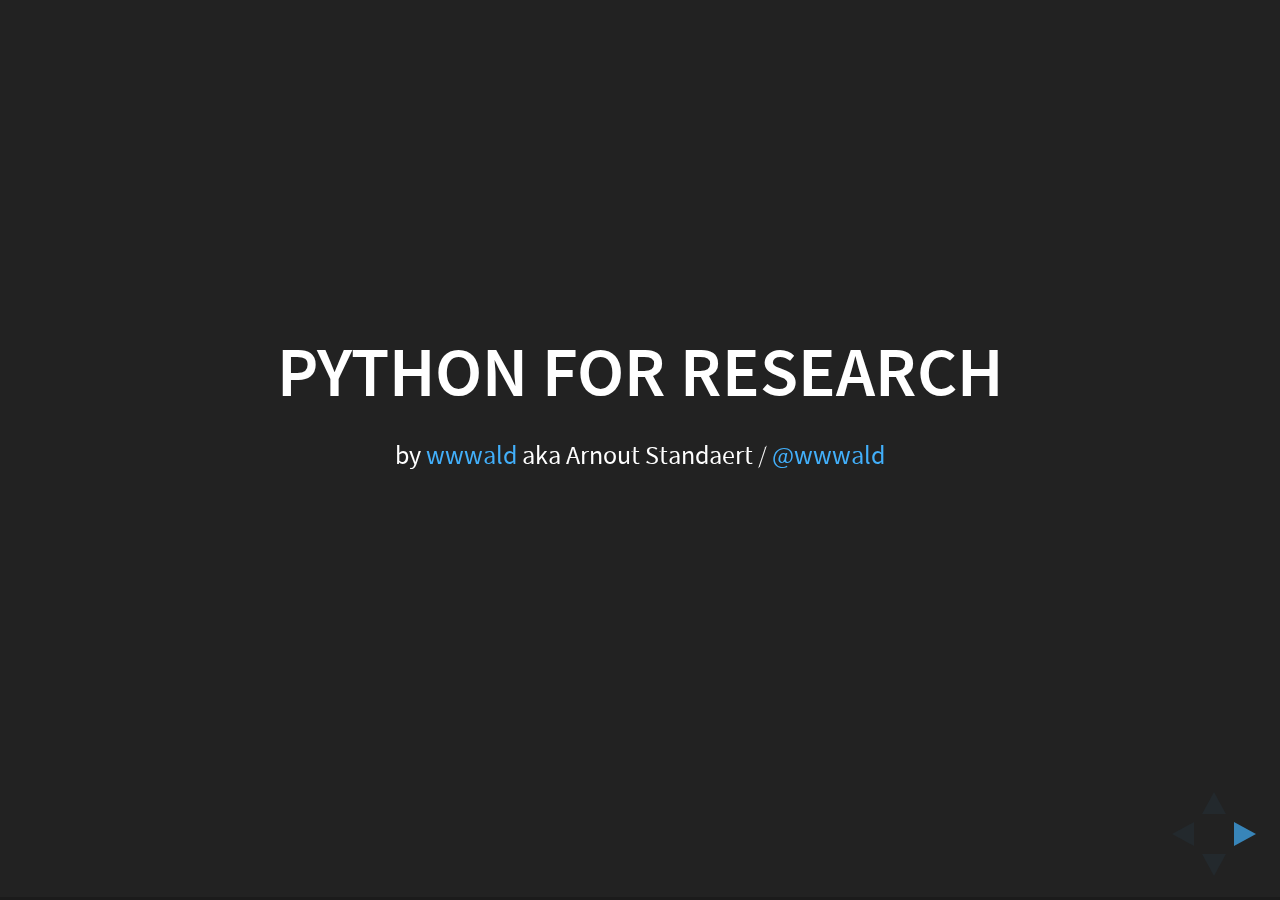
==== 20150716 py meetup/index.html @ b27a7ef0 "Added reveal.js files & adjusted title & first slide." ====
<!doctype html>
<html lang="en">

	<head>
		<meta charset="utf-8">

		<title>Python for research</title>

		<meta name="description" content="Bird's-eye view on some Python tools for research">
		<meta name="author" content="wwwald">

		<meta name="apple-mobile-web-app-capable" content="yes" />
		<meta name="apple-mobile-web-app-status-bar-style" content="black-translucent" />

		<meta name="viewport" content="width=device-width, initial-scale=1.0, maximum-scale=1.0, user-scalable=no, minimal-ui">

		<link rel="stylesheet" href="css/reveal.css">
		<link rel="stylesheet" href="css/theme/black.css" id="theme">

		<!-- Code syntax highlighting -->
		<link rel="stylesheet" href="lib/css/zenburn.css">

		<!-- Printing and PDF exports -->
		<script>
			var link = document.createElement( 'link' );
			link.rel = 'stylesheet';
			link.type = 'text/css';
			link.href = window.location.search.match( /print-pdf/gi ) ? 'css/print/pdf.css' : 'css/print/paper.css';
			document.getElementsByTagName( 'head' )[0].appendChild( link );
		</script>

		<!--[if lt IE 9]>
		<script src="lib/js/html5shiv.js"></script>
		<![endif]-->
	</head>

	<body>

		<div class="reveal">

			<!-- Any section element inside of this container is displayed as a slide -->
			<div class="slides">
				<section>
					<h2>Python for research</h2>
					<p>
						<small>by <a href="http://github.com/wwwald">wwwald</a> aka Arnout Standaert / <a href="http://twitter.com/wwwald">@wwwald</a></small>
					</p>
				</section>

                <section>
                    <h2>wwwald?</h2>
                    <p>
                        <ul>
                            <li>aka Arnout Standaert</li>
                            <li>researcher turned wannabe developer</li>
                            <li>numerical modelling of biological systems</li>
                        </ul>
                    </p>
                </section>

				<!-- Example of nested vertical slides -->
				<section>
					<section>
						<h2>Vertical Slides</h2>
						<p>Slides can be nested inside of each other.</p>
						<p>Use the <em>Space</em> key to navigate through all slides.</p>
						<br>
						<a href="#" class="navigate-down">
							<img width="178" height="238" data-src="https://s3.amazonaws.com/hakim-static/reveal-js/arrow.png" alt="Down arrow">
						</a>
					</section>
					<section>
						<h2>Basement Level 1</h2>
						<p>Nested slides are useful for adding additional detail underneath a high level horizontal slide.</p>
					</section>
					<section>
						<h2>Basement Level 2</h2>
						<p>That's it, time to go back up.</p>
						<br>
						<a href="#/2">
							<img width="178" height="238" data-src="https://s3.amazonaws.com/hakim-static/reveal-js/arrow.png" alt="Up arrow" style="transform: rotate(180deg); -webkit-transform: rotate(180deg);">
						</a>
					</section>
				</section>

				<section>
					<h2>Slides</h2>
					<p>
						Not a coder? Not a problem. There's a fully-featured visual editor for authoring these, try it out at <a href="http://slides.com" target="_blank">http://slides.com</a>.
					</p>
				</section>

				<section>
					<h2>Point of View</h2>
					<p>
						Press <strong>ESC</strong> to enter the slide overview.
					</p>
					<p>
						Hold down alt and click on any element to zoom in on it using <a href="http://lab.hakim.se/zoom-js">zoom.js</a>. Alt + click anywhere to zoom back out.
					</p>
				</section>

				<section>
					<h2>Touch Optimized</h2>
					<p>
						Presentations look great on touch devices, like mobile phones and tablets. Simply swipe through your slides.
					</p>
				</section>

				<section data-markdown>
					<script type="text/template">
						## Markdown support

						Write content using inline or external Markdown.
						Instructions and more info available in the [readme](https://github.com/hakimel/reveal.js#markdown).

						```
						<section data-markdown>
						  ## Markdown support

						  Write content using inline or external Markdown.
						  Instructions and more info available in the [readme](https://github.com/hakimel/reveal.js#markdown).
						</section>
						```
					</script>
				</section>

				<section>
					<section id="fragments">
						<h2>Fragments</h2>
						<p>Hit the next arrow...</p>
						<p class="fragment">... to step through ...</p>
						<p><span class="fragment">... a</span> <span class="fragment">fragmented</span> <span class="fragment">slide.</span></p>

						<aside class="notes">
							This slide has fragments which are also stepped through in the notes window.
						</aside>
					</section>
					<section>
						<h2>Fragment Styles</h2>
						<p>There's different types of fragments, like:</p>
						<p class="fragment grow">grow</p>
						<p class="fragment shrink">shrink</p>
						<p class="fragment fade-out">fade-out</p>
						<p class="fragment current-visible">current-visible</p>
						<p class="fragment highlight-red">highlight-red</p>
						<p class="fragment highlight-blue">highlight-blue</p>
					</section>
				</section>

				<section id="transitions">
					<h2>Transition Styles</h2>
					<p>
						You can select from different transitions, like: <br>
						<a href="?transition=none#/transitions">None</a> -
						<a href="?transition=fade#/transitions">Fade</a> -
						<a href="?transition=slide#/transitions">Slide</a> -
						<a href="?transition=convex#/transitions">Convex</a> -
						<a href="?transition=concave#/transitions">Concave</a> -
						<a href="?transition=zoom#/transitions">Zoom</a>
					</p>
				</section>

				<section id="themes">
					<h2>Themes</h2>
					<p>
						reveal.js comes with a few themes built in: <br>
						<!-- Hacks to swap themes after the page has loaded. Not flexible and only intended for the reveal.js demo deck. -->
						<a href="#" onclick="document.getElementById('theme').setAttribute('href','css/theme/black.css'); return false;">Black (default)</a> -
						<a href="#" onclick="document.getElementById('theme').setAttribute('href','css/theme/white.css'); return false;">White</a> -
						<a href="#" onclick="document.getElementById('theme').setAttribute('href','css/theme/league.css'); return false;">League</a> -
						<a href="#" onclick="document.getElementById('theme').setAttribute('href','css/theme/sky.css'); return false;">Sky</a> -
						<a href="#" onclick="document.getElementById('theme').setAttribute('href','css/theme/beige.css'); return false;">Beige</a> -
						<a href="#" onclick="document.getElementById('theme').setAttribute('href','css/theme/simple.css'); return false;">Simple</a> <br>
						<a href="#" onclick="document.getElementById('theme').setAttribute('href','css/theme/serif.css'); return false;">Serif</a> -
						<a href="#" onclick="document.getElementById('theme').setAttribute('href','css/theme/blood.css'); return false;">Blood</a> -
						<a href="#" onclick="document.getElementById('theme').setAttribute('href','css/theme/night.css'); return false;">Night</a> -
						<a href="#" onclick="document.getElementById('theme').setAttribute('href','css/theme/moon.css'); return false;">Moon</a> -
						<a href="#" onclick="document.getElementById('theme').setAttribute('href','css/theme/solarized.css'); return false;">Solarized</a>
					</p>
				</section>

				<section>
					<section data-background="#dddddd">
						<h2>Slide Backgrounds</h2>
						<p>
							Set <code>data-background="#dddddd"</code> on a slide to change the background color. All CSS color formats are supported.
						</p>
						<a href="#" class="navigate-down">
							<img width="178" height="238" data-src="https://s3.amazonaws.com/hakim-static/reveal-js/arrow.png" alt="Down arrow">
						</a>
					</section>
					<section data-background="https://s3.amazonaws.com/hakim-static/reveal-js/image-placeholder.png">
						<h2>Image Backgrounds</h2>
						<pre><code>&lt;section data-background="image.png"&gt;</code></pre>
					</section>
					<section data-background="https://s3.amazonaws.com/hakim-static/reveal-js/image-placeholder.png" data-background-repeat="repeat" data-background-size="100px">
						<h2>Tiled Backgrounds</h2>
						<pre><code style="word-wrap: break-word;">&lt;section data-background="image.png" data-background-repeat="repeat" data-background-size="100px"&gt;</code></pre>
					</section>
					<section data-background-video="https://s3.amazonaws.com/static.slid.es/site/homepage/v1/homepage-video-editor.mp4,https://s3.amazonaws.com/static.slid.es/site/homepage/v1/homepage-video-editor.webm" data-background-color="#000000">
						<div style="background-color: rgba(0, 0, 0, 0.9); color: #fff; padding: 20px;">
							<h2>Video Backgrounds</h2>
							<pre><code style="word-wrap: break-word;">&lt;section data-background-video="video.mp4,video.webm"&gt;</code></pre>
						</div>
					</section>
					<section data-background="http://i.giphy.com/90F8aUepslB84.gif">
						<h2>... and GIFs!</h2>
					</section>
				</section>

				<section data-transition="slide" data-background="#4d7e65" data-background-transition="zoom">
					<h2>Background Transitions</h2>
					<p>
						Different background transitions are available via the backgroundTransition option. This one's called "zoom".
					</p>
					<pre><code>Reveal.configure({ backgroundTransition: 'zoom' })</code></pre>
				</section>

				<section data-transition="slide" data-background="#b5533c" data-background-transition="zoom">
					<h2>Background Transitions</h2>
					<p>
						You can override background transitions per-slide.
					</p>
					<pre><code style="word-wrap: break-word;">&lt;section data-background-transition="zoom"&gt;</code></pre>
				</section>

				<section>
					<h2>Pretty Code</h2>
					<pre><code data-trim contenteditable>
function linkify( selector ) {
  if( supports3DTransforms ) {

    var nodes = document.querySelectorAll( selector );

    for( var i = 0, len = nodes.length; i &lt; len; i++ ) {
      var node = nodes[i];

      if( !node.className ) {
        node.className += ' roll';
      }
    }
  }
}
					</code></pre>
					<p>Code syntax highlighting courtesy of <a href="http://softwaremaniacs.org/soft/highlight/en/description/">highlight.js</a>.</p>
				</section>

				<section>
					<h2>Marvelous List</h2>
					<ul>
						<li>No order here</li>
						<li>Or here</li>
						<li>Or here</li>
						<li>Or here</li>
					</ul>
				</section>

				<section>
					<h2>Fantastic Ordered List</h2>
					<ol>
						<li>One is smaller than...</li>
						<li>Two is smaller than...</li>
						<li>Three!</li>
					</ol>
				</section>

				<section>
					<h2>Tabular Tables</h2>
					<table>
						<thead>
							<tr>
								<th>Item</th>
								<th>Value</th>
								<th>Quantity</th>
							</tr>
						</thead>
						<tbody>
							<tr>
								<td>Apples</td>
								<td>$1</td>
								<td>7</td>
							<tr>
							<tr>
								<td>Lemonade</td>
								<td>$2</td>
								<td>18</td>
							<tr>
							<tr>
								<td>Bread</td>
								<td>$3</td>
								<td>2</td>
							<tr>
						</tbody>
					</table>
				</section>

				<section>
					<h2>Clever Quotes</h2>
					<p>
						These guys come in two forms, inline: <q cite="http://searchservervirtualization.techtarget.com/definition/Our-Favorite-Technology-Quotations">
						&ldquo;The nice thing about standards is that there are so many to choose from&rdquo;</q> and block:
					</p>
					<blockquote cite="http://searchservervirtualization.techtarget.com/definition/Our-Favorite-Technology-Quotations">
						&ldquo;For years there has been a theory that millions of monkeys typing at random on millions of typewriters would
						reproduce the entire works of Shakespeare. The Internet has proven this theory to be untrue.&rdquo;
					</blockquote>
				</section>

				<section>
					<h2>Intergalactic Interconnections</h2>
					<p>
						You can link between slides internally,
						<a href="#/2/3">like this</a>.
					</p>
				</section>

				<section>
					<h2>Speaker View</h2>
					<p>There's a <a href="https://github.com/hakimel/reveal.js#speaker-notes">speaker view</a>. It includes a timer, preview of the upcoming slide as well as your speaker notes.</p>
					<p>Press the <em>S</em> key to try it out.</p>

					<aside class="notes">
						Oh hey, these are some notes. They'll be hidden in your presentation, but you can see them if you open the speaker notes window (hit 's' on your keyboard).
					</aside>
				</section>

				<section>
					<h2>Export to PDF</h2>
					<p>Presentations can be <a href="https://github.com/hakimel/reveal.js#pdf-export">exported to PDF</a>, here's an example:</p>
					<iframe src="//www.slideshare.net/slideshow/embed_code/42840540" width="445" height="355" frameborder="0" marginwidth="0" marginheight="0" scrolling="no" style="border:3px solid #666; margin-bottom:5px; max-width: 100%;" allowfullscreen> </iframe>
				</section>

				<section>
					<h2>Global State</h2>
					<p>
						Set <code>data-state="something"</code> on a slide and <code>"something"</code>
						will be added as a class to the document element when the slide is open. This lets you
						apply broader style changes, like switching the page background.
					</p>
				</section>

				<section data-state="customevent">
					<h2>State Events</h2>
					<p>
						Additionally custom events can be triggered on a per slide basis by binding to the <code>data-state</code> name.
					</p>
					<pre><code class="javascript" data-trim contenteditable style="font-size: 18px;">
Reveal.addEventListener( 'customevent', function() {
	console.log( '"customevent" has fired' );
} );
					</code></pre>
				</section>

				<section>
					<h2>Take a Moment</h2>
					<p>
						Press B or . on your keyboard to pause the presentation. This is helpful when you're on stage and want to take distracting slides off the screen.
					</p>
				</section>

				<section>
					<h2>Much more</h2>
					<ul>
						<li>Right-to-left support</li>
						<li><a href="https://github.com/hakimel/reveal.js#api">Extensive JavaScript API</a></li>
						<li><a href="https://github.com/hakimel/reveal.js#auto-sliding">Auto-progression</a></li>
						<li><a href="https://github.com/hakimel/reveal.js#parallax-background">Parallax backgrounds</a></li>
						<li><a href="https://github.com/hakimel/reveal.js#keyboard-bindings">Custom keyboard bindings</a></li>
					</ul>
				</section>

				<section style="text-align: left;">
					<h1>THE END</h1>
					<p>
						- <a href="http://slides.com">Try the online editor</a> <br>
						- <a href="https://github.com/hakimel/reveal.js">Source code &amp; documentation</a>
					</p>
				</section>

			</div>

		</div>

		<script src="lib/js/head.min.js"></script>
		<script src="js/reveal.js"></script>

		<script>

			// Full list of configuration options available at:
			// https://github.com/hakimel/reveal.js#configuration
			Reveal.initialize({
				controls: true,
				progress: true,
				history: true,
				center: true,

				transition: 'slide', // none/fade/slide/convex/concave/zoom

				// Optional reveal.js plugins
				dependencies: [
					{ src: 'lib/js/classList.js', condition: function() { return !document.body.classList; } },
					{ src: 'plugin/markdown/marked.js', condition: function() { return !!document.querySelector( '[data-markdown]' ); } },
					{ src: 'plugin/markdown/markdown.js', condition: function() { return !!document.querySelector( '[data-markdown]' ); } },
					{ src: 'plugin/highlight/highlight.js', async: true, condition: function() { return !!document.querySelector( 'pre code' ); }, callback: function() { hljs.initHighlightingOnLoad(); } },
					{ src: 'plugin/zoom-js/zoom.js', async: true },
					{ src: 'plugin/notes/notes.js', async: true }
				]
			});

		</script>

	</body>
</html>
---- 20150716 py meetup/css/reveal.css ----
/*!
 * reveal.js
 * http://lab.hakim.se/reveal-js
 * MIT licensed
 *
 * Copyright (C) 2015 Hakim El Hattab, http://hakim.se
 */
/*********************************************
 * RESET STYLES
 *********************************************/
html, body, .reveal div, .reveal span, .reveal applet, .reveal object, .reveal iframe, .reveal h1, .reveal h2, .reveal h3, .reveal h4, .reveal h5, .reveal h6, .reveal p, .reveal blockquote, .reveal pre, .reveal a, .reveal abbr, .reveal acronym, .reveal address, .reveal big, .reveal cite, .reveal code, .reveal del, .reveal dfn, .reveal em, .reveal img, .reveal ins, .reveal kbd, .reveal q, .reveal s, .reveal samp, .reveal small, .reveal strike, .reveal strong, .reveal sub, .reveal sup, .reveal tt, .reveal var, .reveal b, .reveal u, .reveal center, .reveal dl, .reveal dt, .reveal dd, .reveal ol, .reveal ul, .reveal li, .reveal fieldset, .reveal form, .reveal label, .reveal legend, .reveal table, .reveal caption, .reveal tbody, .reveal tfoot, .reveal thead, .reveal tr, .reveal th, .reveal td, .reveal article, .reveal aside, .reveal canvas, .reveal details, .reveal embed, .reveal figure, .reveal figcaption, .reveal footer, .reveal header, .reveal hgroup, .reveal menu, .reveal nav, .reveal output, .reveal ruby, .reveal section, .reveal summary, .reveal time, .reveal mark, .reveal audio, video {
  margin: 0;
  padding: 0;
  border: 0;
  font-size: 100%;
  font: inherit;
  vertical-align: baseline; }

.reveal article, .reveal aside, .reveal details, .reveal figcaption, .reveal figure, .reveal footer, .reveal header, .reveal hgroup, .reveal menu, .reveal nav, .reveal section {
  display: block; }

/*********************************************
 * GLOBAL STYLES
 *********************************************/
html, body {
  width: 100%;
  height: 100%;
  overflow: hidden; }

body {
  position: relative;
  line-height: 1;
  background-color: #fff;
  color: #000; }

/*********************************************
 * VIEW FRAGMENTS
 *********************************************/
.reveal .slides section .fragment {
  opacity: 0;
  visibility: hidden;
  -webkit-transition: all 0.2s ease;
          transition: all 0.2s ease; }
  .reveal .slides section .fragment.visible {
    opacity: 1;
    visibility: visible; }

.reveal .slides section .fragment.grow {
  opacity: 1;
  visibility: visible; }
  .reveal .slides section .fragment.grow.visible {
    -webkit-transform: scale(1.3);
        -ms-transform: scale(1.3);
            transform: scale(1.3); }

.reveal .slides section .fragment.shrink {
  opacity: 1;
  visibility: visible; }
  .reveal .slides section .fragment.shrink.visible {
    -webkit-transform: scale(0.7);
        -ms-transform: scale(0.7);
            transform: scale(0.7); }

.reveal .slides section .fragment.zoom-in {
  -webkit-transform: scale(0.1);
      -ms-transform: scale(0.1);
          transform: scale(0.1); }
  .reveal .slides section .fragment.zoom-in.visible {
    -webkit-transform: none;
        -ms-transform: none;
            transform: none; }

.reveal .slides section .fragment.fade-out {
  opacity: 1;
  visibility: visible; }
  .reveal .slides section .fragment.fade-out.visible {
    opacity: 0;
    visibility: hidden; }

.reveal .slides section .fragment.semi-fade-out {
  opacity: 1;
  visibility: visible; }
  .reveal .slides section .fragment.semi-fade-out.visible {
    opacity: 0.5;
    visibility: visible; }

.reveal .slides section .fragment.strike {
  opacity: 1; }
  .reveal .slides section .fragment.strike.visible {
    text-decoration: line-through; }

.reveal .slides section .fragment.current-visible {
  opacity: 0;
  visibility: hidden; }
  .reveal .slides section .fragment.current-visible.current-fragment {
    opacity: 1;
    visibility: visible; }

.reveal .slides section .fragment.highlight-red, .reveal .slides section .fragment.highlight-current-red, .reveal .slides section .fragment.highlight-green, .reveal .slides section .fragment.highlight-current-green, .reveal .slides section .fragment.highlight-blue, .reveal .slides section .fragment.highlight-current-blue {
  opacity: 1;
  visibility: visible; }

.reveal .slides section .fragment.highlight-red.visible {
  color: #ff2c2d; }

.reveal .slides section .fragment.highlight-green.visible {
  color: #17ff2e; }

.reveal .slides section .fragment.highlight-blue.visible {
  color: #1b91ff; }

.reveal .slides section .fragment.highlight-current-red.current-fragment {
  color: #ff2c2d; }

.reveal .slides section .fragment.highlight-current-green.current-fragment {
  color: #17ff2e; }

.reveal .slides section .fragment.highlight-current-blue.current-fragment {
  color: #1b91ff; }

/*********************************************
 * DEFAULT ELEMENT STYLES
 *********************************************/
/* Fixes issue in Chrome where italic fonts did not appear when printing to PDF */
.reveal:after {
  content: '';
  font-style: italic; }

.reveal iframe {
  z-index: 1; }

/** Prevents layering issues in certain browser/transition combinations */
.reveal a {
  position: relative; }

.reveal .stretch {
  max-width: none;
  max-height: none; }

.reveal pre.stretch code {
  height: 100%;
  max-height: 100%;
  -moz-box-sizing: border-box;
       box-sizing: border-box; }

/*********************************************
 * CONTROLS
 *********************************************/
.reveal .controls {
  display: none;
  position: fixed;
  width: 110px;
  height: 110px;
  z-index: 30;
  right: 10px;
  bottom: 10px;
  -webkit-user-select: none; }

.reveal .controls div {
  position: absolute;
  opacity: 0.05;
  width: 0;
  height: 0;
  border: 12px solid transparent;
  -webkit-transform: scale(0.9999);
      -ms-transform: scale(0.9999);
          transform: scale(0.9999);
  -webkit-transition: all 0.2s ease;
          transition: all 0.2s ease;
  -webkit-tap-highlight-color: rgba(0, 0, 0, 0); }

.reveal .controls div.enabled {
  opacity: 0.7;
  cursor: pointer; }

.reveal .controls div.enabled:active {
  margin-top: 1px; }

.reveal .controls div.navigate-left {
  top: 42px;
  border-right-width: 22px;
  border-right-color: #000; }

.reveal .controls div.navigate-left.fragmented {
  opacity: 0.3; }

.reveal .controls div.navigate-right {
  left: 74px;
  top: 42px;
  border-left-width: 22px;
  border-left-color: #000; }

.reveal .controls div.navigate-right.fragmented {
  opacity: 0.3; }

.reveal .controls div.navigate-up {
  left: 42px;
  border-bottom-width: 22px;
  border-bottom-color: #000; }

.reveal .controls div.navigate-up.fragmented {
  opacity: 0.3; }

.reveal .controls div.navigate-down {
  left: 42px;
  top: 74px;
  border-top-width: 22px;
  border-top-color: #000; }

.reveal .controls div.navigate-down.fragmented {
  opacity: 0.3; }

/*********************************************
 * PROGRESS BAR
 *********************************************/
.reveal .progress {
  position: fixed;
  display: none;
  height: 3px;
  width: 100%;
  bottom: 0;
  left: 0;
  z-index: 10;
  background-color: rgba(0, 0, 0, 0.2); }

.reveal .progress:after {
  content: '';
  display: block;
  position: absolute;
  height: 20px;
  width: 100%;
  top: -20px; }

.reveal .progress span {
  display: block;
  height: 100%;
  width: 0px;
  background-color: #000;
  -webkit-transition: width 800ms cubic-bezier(0.26, 0.86, 0.44, 0.985);
          transition: width 800ms cubic-bezier(0.26, 0.86, 0.44, 0.985); }

/*********************************************
 * SLIDE NUMBER
 *********************************************/
.reveal .slide-number {
  position: fixed;
  display: block;
  right: 15px;
  bottom: 15px;
  opacity: 0.5;
  z-index: 31;
  font-size: 12px; }

/*********************************************
 * SLIDES
 *********************************************/
.reveal {
  position: relative;
  width: 100%;
  height: 100%;
  overflow: hidden;
  -ms-touch-action: none;
      touch-action: none; }

.reveal .slides {
  position: absolute;
  width: 100%;
  height: 100%;
  top: 0;
  right: 0;
  bottom: 0;
  left: 0;
  margin: auto;
  overflow: visible;
  z-index: 1;
  text-align: center;
  -webkit-perspective: 600px;
          perspective: 600px;
  -webkit-perspective-origin: 50% 40%;
          perspective-origin: 50% 40%; }

.reveal .slides > section {
  -ms-perspective: 600px; }

.reveal .slides > section, .reveal .slides > section > section {
  display: none;
  position: absolute;
  width: 100%;
  padding: 20px 0px;
  z-index: 10;
  -webkit-transform-style: preserve-3d;
          transform-style: preserve-3d;
  -webkit-transition: -webkit-transform-origin 800ms cubic-bezier(0.26, 0.86, 0.44, 0.985), -webkit-transform 800ms cubic-bezier(0.26, 0.86, 0.44, 0.985), visibility 800ms cubic-bezier(0.26, 0.86, 0.44, 0.985), opacity 800ms cubic-bezier(0.26, 0.86, 0.44, 0.985);
          transition: -ms-transform-origin 800ms cubic-bezier(0.26, 0.86, 0.44, 0.985), transform 800ms cubic-bezier(0.26, 0.86, 0.44, 0.985), visibility 800ms cubic-bezier(0.26, 0.86, 0.44, 0.985), opacity 800ms cubic-bezier(0.26, 0.86, 0.44, 0.985);
          transition: transform-origin 800ms cubic-bezier(0.26, 0.86, 0.44, 0.985), transform 800ms cubic-bezier(0.26, 0.86, 0.44, 0.985), visibility 800ms cubic-bezier(0.26, 0.86, 0.44, 0.985), opacity 800ms cubic-bezier(0.26, 0.86, 0.44, 0.985); }

/* Global transition speed settings */
.reveal[data-transition-speed="fast"] .slides section {
  -webkit-transition-duration: 400ms;
          transition-duration: 400ms; }

.reveal[data-transition-speed="slow"] .slides section {
  -webkit-transition-duration: 1200ms;
          transition-duration: 1200ms; }

/* Slide-specific transition speed overrides */
.reveal .slides section[data-transition-speed="fast"] {
  -webkit-transition-duration: 400ms;
          transition-duration: 400ms; }

.reveal .slides section[data-transition-speed="slow"] {
  -webkit-transition-duration: 1200ms;
          transition-duration: 1200ms; }

.reveal .slides > section.stack {
  padding-top: 0;
  padding-bottom: 0; }

.reveal .slides > section.present, .reveal .slides > section > section.present {
  display: block;
  z-index: 11;
  opacity: 1; }

.reveal.center, .reveal.center .slides, .reveal.center .slides section {
  min-height: 0 !important; }

/* Don't allow interaction with invisible slides */
.reveal .slides > section.future, .reveal .slides > section > section.future, .reveal .slides > section.past, .reveal .slides > section > section.past {
  pointer-events: none; }

.reveal.overview .slides > section, .reveal.overview .slides > section > section {
  pointer-events: auto; }

.reveal .slides > section.past, .reveal .slides > section.future, .reveal .slides > section > section.past, .reveal .slides > section > section.future {
  opacity: 0; }

/*********************************************
 * Mixins for readability of transitions
 *********************************************/
/*********************************************
 * SLIDE TRANSITION
 * Aliased 'linear' for backwards compatibility
 *********************************************/
.reveal.slide section {
  -webkit-backface-visibility: hidden;
          backface-visibility: hidden; }

.reveal .slides > section[data-transition=slide].past, .reveal .slides > section[data-transition~=slide-out].past, .reveal.slide .slides > section:not([data-transition]).past {
  -webkit-transform: translate(-150%, 0);
      -ms-transform: translate(-150%, 0);
          transform: translate(-150%, 0); }

.reveal .slides > section[data-transition=slide].future, .reveal .slides > section[data-transition~=slide-in].future, .reveal.slide .slides > section:not([data-transition]).future {
  -webkit-transform: translate(150%, 0);
      -ms-transform: translate(150%, 0);
          transform: translate(150%, 0); }

.reveal .slides > section > section[data-transition=slide].past, .reveal .slides > section > section[data-transition~=slide-out].past, .reveal.slide .slides > section > section:not([data-transition]).past {
  -webkit-transform: translate(0, -150%);
      -ms-transform: translate(0, -150%);
          transform: translate(0, -150%); }

.reveal .slides > section > section[data-transition=slide].future, .reveal .slides > section > section[data-transition~=slide-in].future, .reveal.slide .slides > section > section:not([data-transition]).future {
  -webkit-transform: translate(0, 150%);
      -ms-transform: translate(0, 150%);
          transform: translate(0, 150%); }

.reveal.linear section {
  -webkit-backface-visibility: hidden;
          backface-visibility: hidden; }

.reveal .slides > section[data-transition=linear].past, .reveal .slides > section[data-transition~=linear-out].past, .reveal.linear .slides > section:not([data-transition]).past {
  -webkit-transform: translate(-150%, 0);
      -ms-transform: translate(-150%, 0);
          transform: translate(-150%, 0); }

.reveal .slides > section[data-transition=linear].future, .reveal .slides > section[data-transition~=linear-in].future, .reveal.linear .slides > section:not([data-transition]).future {
  -webkit-transform: translate(150%, 0);
      -ms-transform: translate(150%, 0);
          transform: translate(150%, 0); }

.reveal .slides > section > section[data-transition=linear].past, .reveal .slides > section > section[data-transition~=linear-out].past, .reveal.linear .slides > section > section:not([data-transition]).past {
  -webkit-transform: translate(0, -150%);
      -ms-transform: translate(0, -150%);
          transform: translate(0, -150%); }

.reveal .slides > section > section[data-transition=linear].future, .reveal .slides > section > section[data-transition~=linear-in].future, .reveal.linear .slides > section > section:not([data-transition]).future {
  -webkit-transform: translate(0, 150%);
      -ms-transform: translate(0, 150%);
          transform: translate(0, 150%); }

/*********************************************
 * CONVEX TRANSITION
 * Aliased 'default' for backwards compatibility
 *********************************************/
.reveal .slides > section[data-transition=default].past, .reveal .slides > section[data-transition~=default-out].past, .reveal.default .slides > section:not([data-transition]).past {
  -webkit-transform: translate3d(-100%, 0, 0) rotateY(-90deg) translate3d(-100%, 0, 0);
          transform: translate3d(-100%, 0, 0) rotateY(-90deg) translate3d(-100%, 0, 0); }

.reveal .slides > section[data-transition=default].future, .reveal .slides > section[data-transition~=default-in].future, .reveal.default .slides > section:not([data-transition]).future {
  -webkit-transform: translate3d(100%, 0, 0) rotateY(90deg) translate3d(100%, 0, 0);
          transform: translate3d(100%, 0, 0) rotateY(90deg) translate3d(100%, 0, 0); }

.reveal .slides > section > section[data-transition=default].past, .reveal .slides > section > section[data-transition~=default-out].past, .reveal.default .slides > section > section:not([data-transition]).past {
  -webkit-transform: translate3d(0, -300px, 0) rotateX(70deg) translate3d(0, -300px, 0);
          transform: translate3d(0, -300px, 0) rotateX(70deg) translate3d(0, -300px, 0); }

.reveal .slides > section > section[data-transition=default].future, .reveal .slides > section > section[data-transition~=default-in].future, .reveal.default .slides > section > section:not([data-transition]).future {
  -webkit-transform: translate3d(0, 300px, 0) rotateX(-70deg) translate3d(0, 300px, 0);
          transform: translate3d(0, 300px, 0) rotateX(-70deg) translate3d(0, 300px, 0); }

.reveal .slides > section[data-transition=convex].past, .reveal .slides > section[data-transition~=convex-out].past, .reveal.convex .slides > section:not([data-transition]).past {
  -webkit-transform: translate3d(-100%, 0, 0) rotateY(-90deg) translate3d(-100%, 0, 0);
          transform: translate3d(-100%, 0, 0) rotateY(-90deg) translate3d(-100%, 0, 0); }

.reveal .slides > section[data-transition=convex].future, .reveal .slides > section[data-transition~=convex-in].future, .reveal.convex .slides > section:not([data-transition]).future {
  -webkit-transform: translate3d(100%, 0, 0) rotateY(90deg) translate3d(100%, 0, 0);
          transform: translate3d(100%, 0, 0) rotateY(90deg) translate3d(100%, 0, 0); }

.reveal .slides > section > section[data-transition=convex].past, .reveal .slides > section > section[data-transition~=convex-out].past, .reveal.convex .slides > section > section:not([data-transition]).past {
  -webkit-transform: translate3d(0, -300px, 0) rotateX(70deg) translate3d(0, -300px, 0);
          transform: translate3d(0, -300px, 0) rotateX(70deg) translate3d(0, -300px, 0); }

.reveal .slides > section > section[data-transition=convex].future, .reveal .slides > section > section[data-transition~=convex-in].future, .reveal.convex .slides > section > section:not([data-transition]).future {
  -webkit-transform: translate3d(0, 300px, 0) rotateX(-70deg) translate3d(0, 300px, 0);
          transform: translate3d(0, 300px, 0) rotateX(-70deg) translate3d(0, 300px, 0); }

/*********************************************
 * CONCAVE TRANSITION
 *********************************************/
.reveal .slides > section[data-transition=concave].past, .reveal .slides > section[data-transition~=concave-out].past, .reveal.concave .slides > section:not([data-transition]).past {
  -webkit-transform: translate3d(-100%, 0, 0) rotateY(90deg) translate3d(-100%, 0, 0);
          transform: translate3d(-100%, 0, 0) rotateY(90deg) translate3d(-100%, 0, 0); }

.reveal .slides > section[data-transition=concave].future, .reveal .slides > section[data-transition~=concave-in].future, .reveal.concave .slides > section:not([data-transition]).future {
  -webkit-transform: translate3d(100%, 0, 0) rotateY(-90deg) translate3d(100%, 0, 0);
          transform: translate3d(100%, 0, 0) rotateY(-90deg) translate3d(100%, 0, 0); }

.reveal .slides > section > section[data-transition=concave].past, .reveal .slides > section > section[data-transition~=concave-out].past, .reveal.concave .slides > section > section:not([data-transition]).past {
  -webkit-transform: translate3d(0, -80%, 0) rotateX(-70deg) translate3d(0, -80%, 0);
          transform: translate3d(0, -80%, 0) rotateX(-70deg) translate3d(0, -80%, 0); }

.reveal .slides > section > section[data-transition=concave].future, .reveal .slides > section > section[data-transition~=concave-in].future, .reveal.concave .slides > section > section:not([data-transition]).future {
  -webkit-transform: translate3d(0, 80%, 0) rotateX(70deg) translate3d(0, 80%, 0);
          transform: translate3d(0, 80%, 0) rotateX(70deg) translate3d(0, 80%, 0); }

/*********************************************
 * ZOOM TRANSITION
 *********************************************/
.reveal .slides > section[data-transition=zoom], .reveal.zoom .slides > section:not([data-transition]) {
  -webkit-transition-timing-function: ease;
          transition-timing-function: ease; }

.reveal .slides > section[data-transition=zoom].past, .reveal .slides > section[data-transition~=zoom-out].past, .reveal.zoom .slides > section:not([data-transition]).past {
  visibility: hidden;
  -webkit-transform: scale(16);
      -ms-transform: scale(16);
          transform: scale(16); }

.reveal .slides > section[data-transition=zoom].future, .reveal .slides > section[data-transition~=zoom-in].future, .reveal.zoom .slides > section:not([data-transition]).future {
  visibility: hidden;
  -webkit-transform: scale(0.2);
      -ms-transform: scale(0.2);
          transform: scale(0.2); }

.reveal .slides > section > section[data-transition=zoom].past, .reveal .slides > section > section[data-transition~=zoom-out].past, .reveal.zoom .slides > section > section:not([data-transition]).past {
  -webkit-transform: translate(0, -150%);
      -ms-transform: translate(0, -150%);
          transform: translate(0, -150%); }

.reveal .slides > section > section[data-transition=zoom].future, .reveal .slides > section > section[data-transition~=zoom-in].future, .reveal.zoom .slides > section > section:not([data-transition]).future {
  -webkit-transform: translate(0, 150%);
      -ms-transform: translate(0, 150%);
          transform: translate(0, 150%); }

/*********************************************
 * CUBE TRANSITION
 *********************************************/
.reveal.cube .slides {
  -webkit-perspective: 1300px;
          perspective: 1300px; }

.reveal.cube .slides section {
  padding: 30px;
  min-height: 700px;
  -webkit-backface-visibility: hidden;
          backface-visibility: hidden;
  -moz-box-sizing: border-box;
       box-sizing: border-box; }

.reveal.center.cube .slides section {
  min-height: 0; }

.reveal.cube .slides section:not(.stack):before {
  content: '';
  position: absolute;
  display: block;
  width: 100%;
  height: 100%;
  left: 0;
  top: 0;
  background: rgba(0, 0, 0, 0.1);
  border-radius: 4px;
  -webkit-transform: translateZ(-20px);
          transform: translateZ(-20px); }

.reveal.cube .slides section:not(.stack):after {
  content: '';
  position: absolute;
  display: block;
  width: 90%;
  height: 30px;
  left: 5%;
  bottom: 0;
  background: none;
  z-index: 1;
  border-radius: 4px;
  box-shadow: 0px 95px 25px rgba(0, 0, 0, 0.2);
  -webkit-transform: translateZ(-90px) rotateX(65deg);
          transform: translateZ(-90px) rotateX(65deg); }

.reveal.cube .slides > section.stack {
  padding: 0;
  background: none; }

.reveal.cube .slides > section.past {
  -webkit-transform-origin: 100% 0%;
      -ms-transform-origin: 100% 0%;
          transform-origin: 100% 0%;
  -webkit-transform: translate3d(-100%, 0, 0) rotateY(-90deg);
          transform: translate3d(-100%, 0, 0) rotateY(-90deg); }

.reveal.cube .slides > section.future {
  -webkit-transform-origin: 0% 0%;
      -ms-transform-origin: 0% 0%;
          transform-origin: 0% 0%;
  -webkit-transform: translate3d(100%, 0, 0) rotateY(90deg);
          transform: translate3d(100%, 0, 0) rotateY(90deg); }

.reveal.cube .slides > section > section.past {
  -webkit-transform-origin: 0% 100%;
      -ms-transform-origin: 0% 100%;
          transform-origin: 0% 100%;
  -webkit-transform: translate3d(0, -100%, 0) rotateX(90deg);
          transform: translate3d(0, -100%, 0) rotateX(90deg); }

.reveal.cube .slides > section > section.future {
  -webkit-transform-origin: 0% 0%;
      -ms-transform-origin: 0% 0%;
          transform-origin: 0% 0%;
  -webkit-transform: translate3d(0, 100%, 0) rotateX(-90deg);
          transform: translate3d(0, 100%, 0) rotateX(-90deg); }

/*********************************************
 * PAGE TRANSITION
 *********************************************/
.reveal.page .slides {
  -webkit-perspective-origin: 0% 50%;
          perspective-origin: 0% 50%;
  -webkit-perspective: 3000px;
          perspective: 3000px; }

.reveal.page .slides section {
  padding: 30px;
  min-height: 700px;
  -moz-box-sizing: border-box;
       box-sizing: border-box; }

.reveal.page .slides section.past {
  z-index: 12; }

.reveal.page .slides section:not(.stack):before {
  content: '';
  position: absolute;
  display: block;
  width: 100%;
  height: 100%;
  left: 0;
  top: 0;
  background: rgba(0, 0, 0, 0.1);
  -webkit-transform: translateZ(-20px);
          transform: translateZ(-20px); }

.reveal.page .slides section:not(.stack):after {
  content: '';
  position: absolute;
  display: block;
  width: 90%;
  height: 30px;
  left: 5%;
  bottom: 0;
  background: none;
  z-index: 1;
  border-radius: 4px;
  box-shadow: 0px 95px 25px rgba(0, 0, 0, 0.2);
  -webkit-transform: translateZ(-90px) rotateX(65deg); }

.reveal.page .slides > section.stack {
  padding: 0;
  background: none; }

.reveal.page .slides > section.past {
  -webkit-transform-origin: 0% 0%;
      -ms-transform-origin: 0% 0%;
          transform-origin: 0% 0%;
  -webkit-transform: translate3d(-40%, 0, 0) rotateY(-80deg);
          transform: translate3d(-40%, 0, 0) rotateY(-80deg); }

.reveal.page .slides > section.future {
  -webkit-transform-origin: 100% 0%;
      -ms-transform-origin: 100% 0%;
          transform-origin: 100% 0%;
  -webkit-transform: translate3d(0, 0, 0);
          transform: translate3d(0, 0, 0); }

.reveal.page .slides > section > section.past {
  -webkit-transform-origin: 0% 0%;
      -ms-transform-origin: 0% 0%;
          transform-origin: 0% 0%;
  -webkit-transform: translate3d(0, -40%, 0) rotateX(80deg);
          transform: translate3d(0, -40%, 0) rotateX(80deg); }

.reveal.page .slides > section > section.future {
  -webkit-transform-origin: 0% 100%;
      -ms-transform-origin: 0% 100%;
          transform-origin: 0% 100%;
  -webkit-transform: translate3d(0, 0, 0);
          transform: translate3d(0, 0, 0); }

/*********************************************
 * FADE TRANSITION
 *********************************************/
.reveal .slides section[data-transition=fade], .reveal.fade .slides section:not([data-transition]), .reveal.fade .slides > section > section:not([data-transition]) {
  -webkit-transform: none;
      -ms-transform: none;
          transform: none;
  -webkit-transition: opacity 0.5s;
          transition: opacity 0.5s; }

.reveal.fade.overview .slides section, .reveal.fade.overview .slides > section > section {
  -webkit-transition: none;
          transition: none; }

/*********************************************
 * NO TRANSITION
 *********************************************/
.reveal .slides > section[data-transition=none], .reveal.none .slides > section:not([data-transition]) {
  -webkit-transform: none;
      -ms-transform: none;
          transform: none;
  -webkit-transition: none;
          transition: none; }

/*********************************************
 * PAUSED MODE
 *********************************************/
.reveal .pause-overlay {
  position: absolute;
  top: 0;
  left: 0;
  width: 100%;
  height: 100%;
  background: black;
  visibility: hidden;
  opacity: 0;
  z-index: 100;
  -webkit-transition: all 1s ease;
          transition: all 1s ease; }

.reveal.paused .pause-overlay {
  visibility: visible;
  opacity: 1; }

/*********************************************
 * FALLBACK
 *********************************************/
.no-transforms {
  overflow-y: auto; }

.no-transforms .reveal .slides {
  position: relative;
  width: 80%;
  height: auto !important;
  top: 0;
  left: 50%;
  margin: 0;
  text-align: center; }

.no-transforms .reveal .controls, .no-transforms .reveal .progress {
  display: none !important; }

.no-transforms .reveal .slides section {
  display: block !important;
  opacity: 1 !important;
  position: relative !important;
  height: auto;
  min-height: 0;
  top: 0;
  left: -50%;
  margin: 70px 0;
  -webkit-transform: none;
      -ms-transform: none;
          transform: none; }

.no-transforms .reveal .slides section section {
  left: 0; }

.reveal .no-transition, .reveal .no-transition * {
  -webkit-transition: none !important;
          transition: none !important; }

/*********************************************
 * PER-SLIDE BACKGROUNDS
 *********************************************/
.reveal .backgrounds {
  position: absolute;
  width: 100%;
  height: 100%;
  top: 0;
  left: 0;
  -webkit-perspective: 600px;
          perspective: 600px; }

.reveal .slide-background {
  display: none;
  position: absolute;
  width: 100%;
  height: 100%;
  opacity: 0;
  visibility: hidden;
  background-color: rgba(0, 0, 0, 0);
  background-position: 50% 50%;
  background-repeat: no-repeat;
  background-size: cover;
  -webkit-transition: all 800ms cubic-bezier(0.26, 0.86, 0.44, 0.985);
          transition: all 800ms cubic-bezier(0.26, 0.86, 0.44, 0.985); }

.reveal .slide-background.stack {
  display: block; }

.reveal .slide-background.present {
  opacity: 1;
  visibility: visible; }

.print-pdf .reveal .slide-background {
  opacity: 1 !important;
  visibility: visible !important; }

/* Video backgrounds */
.reveal .slide-background video {
  position: absolute;
  width: 100%;
  height: 100%;
  max-width: none;
  max-height: none;
  top: 0;
  left: 0; }

/* Immediate transition style */
.reveal[data-background-transition=none] > .backgrounds .slide-background, .reveal > .backgrounds .slide-background[data-background-transition=none] {
  -webkit-transition: none;
          transition: none; }

/* Slide */
.reveal[data-background-transition=slide] > .backgrounds .slide-background, .reveal > .backgrounds .slide-background[data-background-transition=slide] {
  opacity: 1;
  -webkit-backface-visibility: hidden;
          backface-visibility: hidden; }

.reveal[data-background-transition=slide] > .backgrounds .slide-background.past, .reveal > .backgrounds .slide-background.past[data-background-transition=slide] {
  -webkit-transform: translate(-100%, 0);
      -ms-transform: translate(-100%, 0);
          transform: translate(-100%, 0); }

.reveal[data-background-transition=slide] > .backgrounds .slide-background.future, .reveal > .backgrounds .slide-background.future[data-background-transition=slide] {
  -webkit-transform: translate(100%, 0);
      -ms-transform: translate(100%, 0);
          transform: translate(100%, 0); }

.reveal[data-background-transition=slide] > .backgrounds .slide-background > .slide-background.past, .reveal > .backgrounds .slide-background > .slide-background.past[data-background-transition=slide] {
  -webkit-transform: translate(0, -100%);
      -ms-transform: translate(0, -100%);
          transform: translate(0, -100%); }

.reveal[data-background-transition=slide] > .backgrounds .slide-background > .slide-background.future, .reveal > .backgrounds .slide-background > .slide-background.future[data-background-transition=slide] {
  -webkit-transform: translate(0, 100%);
      -ms-transform: translate(0, 100%);
          transform: translate(0, 100%); }

/* Convex */
.reveal[data-background-transition=convex] > .backgrounds .slide-background.past, .reveal > .backgrounds .slide-background.past[data-background-transition=convex] {
  opacity: 0;
  -webkit-transform: translate3d(-100%, 0, 0) rotateY(-90deg) translate3d(-100%, 0, 0);
          transform: translate3d(-100%, 0, 0) rotateY(-90deg) translate3d(-100%, 0, 0); }

.reveal[data-background-transition=convex] > .backgrounds .slide-background.future, .reveal > .backgrounds .slide-background.future[data-background-transition=convex] {
  opacity: 0;
  -webkit-transform: translate3d(100%, 0, 0) rotateY(90deg) translate3d(100%, 0, 0);
          transform: translate3d(100%, 0, 0) rotateY(90deg) translate3d(100%, 0, 0); }

.reveal[data-background-transition=convex] > .backgrounds .slide-background > .slide-background.past, .reveal > .backgrounds .slide-background > .slide-background.past[data-background-transition=convex] {
  opacity: 0;
  -webkit-transform: translate3d(0, -100%, 0) rotateX(90deg) translate3d(0, -100%, 0);
          transform: translate3d(0, -100%, 0) rotateX(90deg) translate3d(0, -100%, 0); }

.reveal[data-background-transition=convex] > .backgrounds .slide-background > .slide-background.future, .reveal > .backgrounds .slide-background > .slide-background.future[data-background-transition=convex] {
  opacity: 0;
  -webkit-transform: translate3d(0, 100%, 0) rotateX(-90deg) translate3d(0, 100%, 0);
          transform: translate3d(0, 100%, 0) rotateX(-90deg) translate3d(0, 100%, 0); }

/* Concave */
.reveal[data-background-transition=concave] > .backgrounds .slide-background.past, .reveal > .backgrounds .slide-background.past[data-background-transition=concave] {
  opacity: 0;
  -webkit-transform: translate3d(-100%, 0, 0) rotateY(90deg) translate3d(-100%, 0, 0);
          transform: translate3d(-100%, 0, 0) rotateY(90deg) translate3d(-100%, 0, 0); }

.reveal[data-background-transition=concave] > .backgrounds .slide-background.future, .reveal > .backgrounds .slide-background.future[data-background-transition=concave] {
  opacity: 0;
  -webkit-transform: translate3d(100%, 0, 0) rotateY(-90deg) translate3d(100%, 0, 0);
          transform: translate3d(100%, 0, 0) rotateY(-90deg) translate3d(100%, 0, 0); }

.reveal[data-background-transition=concave] > .backgrounds .slide-background > .slide-background.past, .reveal > .backgrounds .slide-background > .slide-background.past[data-background-transition=concave] {
  opacity: 0;
  -webkit-transform: translate3d(0, -100%, 0) rotateX(-90deg) translate3d(0, -100%, 0);
          transform: translate3d(0, -100%, 0) rotateX(-90deg) translate3d(0, -100%, 0); }

.reveal[data-background-transition=concave] > .backgrounds .slide-background > .slide-background.future, .reveal > .backgrounds .slide-background > .slide-background.future[data-background-transition=concave] {
  opacity: 0;
  -webkit-transform: translate3d(0, 100%, 0) rotateX(90deg) translate3d(0, 100%, 0);
          transform: translate3d(0, 100%, 0) rotateX(90deg) translate3d(0, 100%, 0); }

/* Zoom */
.reveal[data-background-transition=zoom] > .backgrounds .slide-background, .reveal > .backgrounds .slide-background[data-background-transition=zoom] {
  -webkit-transition-timing-function: ease;
          transition-timing-function: ease; }

.reveal[data-background-transition=zoom] > .backgrounds .slide-background.past, .reveal > .backgrounds .slide-background.past[data-background-transition=zoom] {
  opacity: 0;
  visibility: hidden;
  -webkit-transform: scale(16);
      -ms-transform: scale(16);
          transform: scale(16); }

.reveal[data-background-transition=zoom] > .backgrounds .slide-background.future, .reveal > .backgrounds .slide-background.future[data-background-transition=zoom] {
  opacity: 0;
  visibility: hidden;
  -webkit-transform: scale(0.2);
      -ms-transform: scale(0.2);
          transform: scale(0.2); }

.reveal[data-background-transition=zoom] > .backgrounds .slide-background > .slide-background.past, .reveal > .backgrounds .slide-background > .slide-background.past[data-background-transition=zoom] {
  opacity: 0;
  visibility: hidden;
  -webkit-transform: scale(16);
      -ms-transform: scale(16);
          transform: scale(16); }

.reveal[data-background-transition=zoom] > .backgrounds .slide-background > .slide-background.future, .reveal > .backgrounds .slide-background > .slide-background.future[data-background-transition=zoom] {
  opacity: 0;
  visibility: hidden;
  -webkit-transform: scale(0.2);
      -ms-transform: scale(0.2);
          transform: scale(0.2); }

/* Global transition speed settings */
.reveal[data-transition-speed="fast"] > .backgrounds .slide-background {
  -webkit-transition-duration: 400ms;
          transition-duration: 400ms; }

.reveal[data-transition-speed="slow"] > .backgrounds .slide-background {
  -webkit-transition-duration: 1200ms;
          transition-duration: 1200ms; }

/*********************************************
 * OVERVIEW
 *********************************************/
.reveal.overview {
  -webkit-perspective-origin: 50% 50%;
          perspective-origin: 50% 50%;
  -webkit-perspective: 700px;
          perspective: 700px; }
  .reveal.overview .slides section {
    height: 700px;
    opacity: 1 !important;
    overflow: hidden;
    visibility: visible !important;
    cursor: pointer;
    -moz-box-sizing: border-box;
         box-sizing: border-box; }
  .reveal.overview .slides section:hover, .reveal.overview .slides section.present {
    outline: 10px solid rgba(150, 150, 150, 0.4);
    outline-offset: 10px; }
  .reveal.overview .slides section .fragment {
    opacity: 1;
    -webkit-transition: none;
            transition: none; }
  .reveal.overview .slides section:after, .reveal.overview .slides section:before {
    display: none !important; }
  .reveal.overview .slides > section.stack {
    padding: 0;
    top: 0 !important;
    background: none;
    outline: none;
    overflow: visible; }
  .reveal.overview .backgrounds {
    -webkit-perspective: inherit;
            perspective: inherit; }
  .reveal.overview .backgrounds .slide-background {
    opacity: 1;
    visibility: visible;
    outline: 10px solid rgba(150, 150, 150, 0.1);
    outline-offset: 10px; }

.reveal.overview .slides section, .reveal.overview-deactivating .slides section {
  -webkit-transition: none;
          transition: none; }

.reveal.overview .backgrounds .slide-background, .reveal.overview-deactivating .backgrounds .slide-background {
  -webkit-transition: none;
          transition: none; }

.reveal.overview-animated .slides {
  -webkit-transition: -webkit-transform 0.4s ease;
          transition: transform 0.4s ease; }

/*********************************************
 * RTL SUPPORT
 *********************************************/
.reveal.rtl .slides, .reveal.rtl .slides h1, .reveal.rtl .slides h2, .reveal.rtl .slides h3, .reveal.rtl .slides h4, .reveal.rtl .slides h5, .reveal.rtl .slides h6 {
  direction: rtl;
  font-family: sans-serif; }

.reveal.rtl pre, .reveal.rtl code {
  direction: ltr; }

.reveal.rtl ol, .reveal.rtl ul {
  text-align: right; }

.reveal.rtl .progress span {
  float: right; }

/*********************************************
 * PARALLAX BACKGROUND
 *********************************************/
.reveal.has-parallax-background .backgrounds {
  -webkit-transition: all 0.8s ease;
          transition: all 0.8s ease; }

/* Global transition speed settings */
.reveal.has-parallax-background[data-transition-speed="fast"] .backgrounds {
  -webkit-transition-duration: 400ms;
          transition-duration: 400ms; }

.reveal.has-parallax-background[data-transition-speed="slow"] .backgrounds {
  -webkit-transition-duration: 1200ms;
          transition-duration: 1200ms; }

/*********************************************
 * LINK PREVIEW OVERLAY
 *********************************************/
.reveal .overlay {
  position: absolute;
  top: 0;
  left: 0;
  width: 100%;
  height: 100%;
  z-index: 1000;
  background: rgba(0, 0, 0, 0.9);
  opacity: 0;
  visibility: hidden;
  -webkit-transition: all 0.3s ease;
          transition: all 0.3s ease; }

.reveal .overlay.visible {
  opacity: 1;
  visibility: visible; }

.reveal .overlay .spinner {
  position: absolute;
  display: block;
  top: 50%;
  left: 50%;
  width: 32px;
  height: 32px;
  margin: -16px 0 0 -16px;
  z-index: 10;
  background-image: url([data-uri]%2F%2F%2F6%2Bvr8nJybW1tcDAwOjo6Nvb26ioqKOjo7Ozs%2FLy8vz8%2FAAAAAAAAAAAACH%2FC05FVFNDQVBFMi4wAwEAAAAh%2FhpDcmVhdGVkIHdpdGggYWpheGxvYWQuaW5mbwAh%[base64]%2FV%2FnmOM82XiHRLYKhKP1oZmADdEAAAh%2BQQJCgAAACwAAAAAIAAgAAAE6hDISWlZpOrNp1lGNRSdRpDUolIGw5RUYhhHukqFu8DsrEyqnWThGvAmhVlteBvojpTDDBUEIFwMFBRAmBkSgOrBFZogCASwBDEY%2FCZSg7GSE0gSCjQBMVG023xWBhklAnoEdhQEfyNqMIcKjhRsjEdnezB%2BA4k8gTwJhFuiW4dokXiloUepBAp5qaKpp6%2BHo7aWW54wl7obvEe0kRuoplCGepwSx2jJvqHEmGt6whJpGpfJCHmOoNHKaHx61WiSR92E4lbFoq%2BB6QDtuetcaBPnW6%2BO7wDHpIiK9SaVK5GgV543tzjgGcghAgAh%[base64]%2B%2BG%2Bw48edZPK%2BM6hLJpQg484enXIdQFSS1u6UhksENEQAAIfkECQoAAAAsAAAAACAAIAAABOcQyEmpGKLqzWcZRVUQnZYg1aBSh2GUVEIQ2aQOE%2BG%2BcD4ntpWkZQj1JIiZIogDFFyHI0UxQwFugMSOFIPJftfVAEoZLBbcLEFhlQiqGp1Vd140AUklUN3eCA51C1EWMzMCezCBBmkxVIVHBWd3HHl9JQOIJSdSnJ0TDKChCwUJjoWMPaGqDKannasMo6WnM562R5YluZRwur0wpgqZE7NKUm%2BFNRPIhjBJxKZteWuIBMN4zRMIVIhffcgojwCF117i4nlLnY5ztRLsnOk%2BaV%2BoJY7V7m76PdkS4trKcdg0Zc0tTcKkRAAAIfkECQoAAAAsAAAAACAAIAAABO4QyEkpKqjqzScpRaVkXZWQEximw1BSCUEIlDohrft6cpKCk5xid5MNJTaAIkekKGQkWyKHkvhKsR7ARmitkAYDYRIbUQRQjWBwJRzChi9CRlBcY1UN4g0%[base64]%[base64]%2BE71SRQeyqUToLA7VxF0JDyIQh%2FMVVPMt1ECZlfcjZJ9mIKoaTl1MRIl5o4CUKXOwmyrCInCKqcWtvadL2SYhyASyNDJ0uIiRMDjI0Fd30%2FiI2UA5GSS5UDj2l6NoqgOgN4gksEBgYFf0FDqKgHnyZ9OX8HrgYHdHpcHQULXAS2qKpENRg7eAMLC7kTBaixUYFkKAzWAAnLC7FLVxLWDBLKCwaKTULgEwbLA4hJtOkSBNqITT3xEgfLpBtzE%2FjiuL04RGEBgwWhShRgQExHBAAh%2BQQJCgAAACwAAAAAIAAgAAAE7xDISWlSqerNpyJKhWRdlSAVoVLCWk6JKlAqAavhO9UkUHsqlE6CwO1cRdCQ8iEIfzFVTzLdRAmZX3I2SfZiCqGk5dTESJeaOAlClzsJsqwiJwiqnFrb2nS9kmIcgEsjQydLiIlHehhpejaIjzh9eomSjZR%[base64]%2BE71SRQeyqUToLA7VxF0JDyIQh%[base64]%2BE71SRQeyqUToLA7VxF0JDyIQh%2FMVVPMt1ECZlfcjZJ9mIKoaTl1MRIl5o4CUKXOwmyrCInCKqcWtvadL2SYhyASyNDJ0uIiUd6GAULDJCRiXo1CpGXDJOUjY%2BYip9DhToJA4RBLwMLCwVDfRgbBAaqqoZ1XBMHswsHtxtFaH1iqaoGNgAIxRpbFAgfPQSqpbgGBqUD1wBXeCYp1AYZ19JJOYgH1KwA4UBvQwXUBxPqVD9L3sbp2BNk2xvvFPJd%2BMFCN6HAAIKgNggY0KtEBAAh%[base64]%2BvsYMDAzZQPC9VCNkDWUhGkuE5PxJNwiUK4UfLzOlD4WvzAHaoG9nxPi5d%2BjYUqfAhhykOFwJWiAAAIfkECQoAAAAsAAAAACAAIAAABPAQyElpUqnqzaciSoVkXVUMFaFSwlpOCcMYlErAavhOMnNLNo8KsZsMZItJEIDIFSkLGQoQTNhIsFehRww2CQLKF0tYGKYSg%2BygsZIuNqJksKgbfgIGepNo2cIUB3V1B3IvNiBYNQaDSTtfhhx0CwVPI0UJe0%2Bbm4g5VgcGoqOcnjmjqDSdnhgEoamcsZuXO1aWQy8KAwOAuTYYGwi7w5h%2BKr0SJ8MFihpNbx%2B4Erq7BYBuzsdiH1jCAzoSfl0rVirNbRXlBBlLX%2BBP0XJLAPGzTkAuAOqb0WT5AH7OcdCm5B8TgRwSRKIHQtaLCwg1RAAAOwAAAAAAAAAAAA%3D%3D);
  visibility: visible;
  opacity: 0.6;
  -webkit-transition: all 0.3s ease;
          transition: all 0.3s ease; }

.reveal .overlay header {
  position: absolute;
  left: 0;
  top: 0;
  width: 100%;
  height: 40px;
  z-index: 2;
  border-bottom: 1px solid #222; }

.reveal .overlay header a {
  display: inline-block;
  width: 40px;
  height: 40px;
  padding: 0 10px;
  float: right;
  opacity: 0.6;
  -moz-box-sizing: border-box;
       box-sizing: border-box; }

.reveal .overlay header a:hover {
  opacity: 1; }

.reveal .overlay header a .icon {
  display: inline-block;
  width: 20px;
  height: 20px;
  background-position: 50% 50%;
  background-size: 100%;
  background-repeat: no-repeat; }

.reveal .overlay header a.close .icon {
  background-image: url([data-uri]); }

.reveal .overlay header a.external .icon {
  background-image: url([data-uri]); }

.reveal .overlay .viewport {
  position: absolute;
  top: 40px;
  right: 0;
  bottom: 0;
  left: 0; }

.reveal .overlay.overlay-preview .viewport iframe {
  width: 100%;
  height: 100%;
  max-width: 100%;
  max-height: 100%;
  border: 0;
  opacity: 0;
  visibility: hidden;
  -webkit-transition: all 0.3s ease;
          transition: all 0.3s ease; }

.reveal .overlay.overlay-preview.loaded .viewport iframe {
  opacity: 1;
  visibility: visible; }

.reveal .overlay.overlay-preview.loaded .spinner {
  opacity: 0;
  visibility: hidden;
  -webkit-transform: scale(0.2);
      -ms-transform: scale(0.2);
          transform: scale(0.2); }

.reveal .overlay.overlay-help .viewport {
  overflow: auto;
  color: #fff; }

.reveal .overlay.overlay-help .viewport .viewport-inner {
  width: 600px;
  margin: 0 auto;
  padding: 60px;
  text-align: center;
  letter-spacing: normal; }

.reveal .overlay.overlay-help .viewport .viewport-inner .title {
  font-size: 20px; }

.reveal .overlay.overlay-help .viewport .viewport-inner table {
  border: 1px solid #fff;
  border-collapse: collapse;
  font-size: 14px; }

.reveal .overlay.overlay-help .viewport .viewport-inner table th, .reveal .overlay.overlay-help .viewport .viewport-inner table td {
  width: 200px;
  padding: 10px;
  border: 1px solid #fff;
  vertical-align: middle; }

.reveal .overlay.overlay-help .viewport .viewport-inner table th {
  padding-top: 20px;
  padding-bottom: 20px; }

/*********************************************
 * PLAYBACK COMPONENT
 *********************************************/
.reveal .playback {
  position: fixed;
  left: 15px;
  bottom: 15px;
  z-index: 30;
  cursor: pointer;
  -webkit-transition: all 400ms ease;
          transition: all 400ms ease; }

.reveal.overview .playback {
  opacity: 0;
  visibility: hidden; }

/*********************************************
 * ROLLING LINKS
 *********************************************/
.reveal .roll {
  display: inline-block;
  line-height: 1.2;
  overflow: hidden;
  vertical-align: top;
  -webkit-perspective: 400px;
          perspective: 400px;
  -webkit-perspective-origin: 50% 50%;
          perspective-origin: 50% 50%; }

.reveal .roll:hover {
  background: none;
  text-shadow: none; }

.reveal .roll span {
  display: block;
  position: relative;
  padding: 0 2px;
  pointer-events: none;
  -webkit-transition: all 400ms ease;
          transition: all 400ms ease;
  -webkit-transform-origin: 50% 0%;
      -ms-transform-origin: 50% 0%;
          transform-origin: 50% 0%;
  -webkit-transform-style: preserve-3d;
          transform-style: preserve-3d;
  -webkit-backface-visibility: hidden;
          backface-visibility: hidden; }

.reveal .roll:hover span {
  background: rgba(0, 0, 0, 0.5);
  -webkit-transform: translate3d(0px, 0px, -45px) rotateX(90deg);
          transform: translate3d(0px, 0px, -45px) rotateX(90deg); }

.reveal .roll span:after {
  content: attr(data-title);
  display: block;
  position: absolute;
  left: 0;
  top: 0;
  padding: 0 2px;
  -webkit-backface-visibility: hidden;
          backface-visibility: hidden;
  -webkit-transform-origin: 50% 0%;
      -ms-transform-origin: 50% 0%;
          transform-origin: 50% 0%;
  -webkit-transform: translate3d(0px, 110%, 0px) rotateX(-90deg);
          transform: translate3d(0px, 110%, 0px) rotateX(-90deg); }

/*********************************************
 * SPEAKER NOTES
 *********************************************/
.reveal aside.notes {
  display: none; }

/*********************************************
 * ZOOM PLUGIN
 *********************************************/
.zoomed .reveal *, .zoomed .reveal *:before, .zoomed .reveal *:after {
  -webkit-backface-visibility: visible !important;
          backface-visibility: visible !important; }

.zoomed .reveal .progress, .zoomed .reveal .controls {
  opacity: 0; }

.zoomed .reveal .roll span {
  background: none; }

.zoomed .reveal .roll span:after {
  visibility: hidden; }
---- 20150716 py meetup/css/theme/black.css ----
@import url(../../lib/font/source-sans-pro/source-sans-pro.css);
/**
 * Black theme for reveal.js. This is the opposite of the 'white' theme.
 *
 * Copyright (C) 2015 Hakim El Hattab, http://hakim.se
 */
section.has-light-background, section.has-light-background h1, section.has-light-background h2, section.has-light-background h3, section.has-light-background h4, section.has-light-background h5, section.has-light-background h6 {
  color: #222; }

/*********************************************
 * GLOBAL STYLES
 *********************************************/
body {
  background: #222;
  background-color: #222; }

.reveal {
  font-family: 'Source Sans Pro', Helvetica, sans-serif;
  font-size: 38px;
  font-weight: normal;
  color: #fff; }

::selection {
  color: #fff;
  background: #bee4fd;
  text-shadow: none; }

.reveal .slides > section, .reveal .slides > section > section {
  line-height: 1.3;
  font-weight: inherit; }

/*********************************************
 * HEADERS
 *********************************************/
.reveal h1, .reveal h2, .reveal h3, .reveal h4, .reveal h5, .reveal h6 {
  margin: 0 0 20px 0;
  color: #fff;
  font-family: 'Source Sans Pro', Helvetica, sans-serif;
  font-weight: 600;
  line-height: 1.2;
  letter-spacing: normal;
  text-transform: uppercase;
  text-shadow: none;
  word-wrap: break-word; }

.reveal h1 {
  font-size: 2.5em; }

.reveal h2 {
  font-size: 1.6em; }

.reveal h3 {
  font-size: 1.3em; }

.reveal h4 {
  font-size: 1em; }

.reveal h1 {
  text-shadow: none; }

/*********************************************
 * OTHER
 *********************************************/
.reveal p {
  margin: 20px 0;
  line-height: 1.3; }

/* Ensure certain elements are never larger than the slide itself */
.reveal img, .reveal video, .reveal iframe {
  max-width: 95%;
  max-height: 95%; }

.reveal strong, .reveal b {
  font-weight: bold; }

.reveal em {
  font-style: italic; }

.reveal ol, .reveal dl, .reveal ul {
  display: inline-block;
  text-align: left;
  margin: 0 0 0 1em; }

.reveal ol {
  list-style-type: decimal; }

.reveal ul {
  list-style-type: disc; }

.reveal ul ul {
  list-style-type: square; }

.reveal ul ul ul {
  list-style-type: circle; }

.reveal ul ul, .reveal ul ol, .reveal ol ol, .reveal ol ul {
  display: block;
  margin-left: 40px; }

.reveal dt {
  font-weight: bold; }

.reveal dd {
  margin-left: 40px; }

.reveal q, .reveal blockquote {
  quotes: none; }

.reveal blockquote {
  display: block;
  position: relative;
  width: 70%;
  margin: 20px auto;
  padding: 5px;
  font-style: italic;
  background: rgba(255, 255, 255, 0.05);
  box-shadow: 0px 0px 2px rgba(0, 0, 0, 0.2); }

.reveal blockquote p:first-child, .reveal blockquote p:last-child {
  display: inline-block; }

.reveal q {
  font-style: italic; }

.reveal pre {
  display: block;
  position: relative;
  width: 90%;
  margin: 20px auto;
  text-align: left;
  font-size: 0.55em;
  font-family: monospace;
  line-height: 1.2em;
  word-wrap: break-word;
  box-shadow: 0px 0px 6px rgba(0, 0, 0, 0.3); }

.reveal code {
  font-family: monospace; }

.reveal pre code {
  display: block;
  padding: 5px;
  overflow: auto;
  max-height: 400px;
  word-wrap: normal;
  background: #3F3F3F;
  color: #DCDCDC; }

.reveal table {
  margin: auto;
  border-collapse: collapse;
  border-spacing: 0; }

.reveal table th {
  font-weight: bold; }

.reveal table th, .reveal table td {
  text-align: left;
  padding: 0.2em 0.5em 0.2em 0.5em;
  border-bottom: 1px solid; }

.reveal table th[align="center"], .reveal table td[align="center"] {
  text-align: center; }

.reveal table th[align="right"], .reveal table td[align="right"] {
  text-align: right; }

.reveal table tr:last-child td {
  border-bottom: none; }

.reveal sup {
  vertical-align: super; }

.reveal sub {
  vertical-align: sub; }

.reveal small {
  display: inline-block;
  font-size: 0.6em;
  line-height: 1.2em;
  vertical-align: top; }

.reveal small * {
  vertical-align: top; }

/*********************************************
 * LINKS
 *********************************************/
.reveal a {
  color: #42affa;
  text-decoration: none;
  -webkit-transition: color 0.15s ease;
  -moz-transition: color 0.15s ease;
  transition: color 0.15s ease; }

.reveal a:hover {
  color: #8dcffc;
  text-shadow: none;
  border: none; }

.reveal .roll span:after {
  color: #fff;
  background: #068ee9; }

/*********************************************
 * IMAGES
 *********************************************/
.reveal section img {
  margin: 15px 0px;
  background: rgba(255, 255, 255, 0.12);
  border: 4px solid #fff;
  box-shadow: 0 0 10px rgba(0, 0, 0, 0.15); }

.reveal a img {
  -webkit-transition: all 0.15s linear;
  -moz-transition: all 0.15s linear;
  transition: all 0.15s linear; }

.reveal a:hover img {
  background: rgba(255, 255, 255, 0.2);
  border-color: #42affa;
  box-shadow: 0 0 20px rgba(0, 0, 0, 0.55); }

/*********************************************
 * NAVIGATION CONTROLS
 *********************************************/
.reveal .controls div.navigate-left, .reveal .controls div.navigate-left.enabled {
  border-right-color: #42affa; }

.reveal .controls div.navigate-right, .reveal .controls div.navigate-right.enabled {
  border-left-color: #42affa; }

.reveal .controls div.navigate-up, .reveal .controls div.navigate-up.enabled {
  border-bottom-color: #42affa; }

.reveal .controls div.navigate-down, .reveal .controls div.navigate-down.enabled {
  border-top-color: #42affa; }

.reveal .controls div.navigate-left.enabled:hover {
  border-right-color: #8dcffc; }

.reveal .controls div.navigate-right.enabled:hover {
  border-left-color: #8dcffc; }

.reveal .controls div.navigate-up.enabled:hover {
  border-bottom-color: #8dcffc; }

.reveal .controls div.navigate-down.enabled:hover {
  border-top-color: #8dcffc; }

/*********************************************
 * PROGRESS BAR
 *********************************************/
.reveal .progress {
  background: rgba(0, 0, 0, 0.2); }

.reveal .progress span {
  background: #42affa;
  -webkit-transition: width 800ms cubic-bezier(0.26, 0.86, 0.44, 0.985);
  -moz-transition: width 800ms cubic-bezier(0.26, 0.86, 0.44, 0.985);
  transition: width 800ms cubic-bezier(0.26, 0.86, 0.44, 0.985); }

/*********************************************
 * SLIDE NUMBER
 *********************************************/
.reveal .slide-number {
  color: #42affa; }
---- 20150716 py meetup/lib/css/zenburn.css ----
/*

Zenburn style from voldmar.ru (c) Vladimir Epifanov <voldmar@voldmar.ru>
based on dark.css by Ivan Sagalaev

*/

.hljs {
  display: block; padding: 0.5em;
  background: #3F3F3F;
  color: #DCDCDC;
}

.hljs-keyword,
.hljs-tag,
.css .hljs-class,
.css .hljs-id,
.lisp .hljs-title,
.nginx .hljs-title,
.hljs-request,
.hljs-status,
.clojure .hljs-attribute {
  color: #E3CEAB;
}

.django .hljs-template_tag,
.django .hljs-variable,
.django .hljs-filter .hljs-argument {
  color: #DCDCDC;
}

.hljs-number,
.hljs-date {
  color: #8CD0D3;
}

.dos .hljs-envvar,
.dos .hljs-stream,
.hljs-variable,
.apache .hljs-sqbracket {
  color: #EFDCBC;
}

.dos .hljs-flow,
.diff .hljs-change,
.python .exception,
.python .hljs-built_in,
.hljs-literal,
.tex .hljs-special {
  color: #EFEFAF;
}

.diff .hljs-chunk,
.hljs-subst {
  color: #8F8F8F;
}

.dos .hljs-keyword,
.python .hljs-decorator,
.hljs-title,
.haskell .hljs-type,
.diff .hljs-header,
.ruby .hljs-class .hljs-parent,
.apache .hljs-tag,
.nginx .hljs-built_in,
.tex .hljs-command,
.hljs-prompt {
    color: #efef8f;
}

.dos .hljs-winutils,
.ruby .hljs-symbol,
.ruby .hljs-symbol .hljs-string,
.ruby .hljs-string {
  color: #DCA3A3;
}

.diff .hljs-deletion,
.hljs-string,
.hljs-tag .hljs-value,
.hljs-preprocessor,
.hljs-pragma,
.hljs-built_in,
.sql .hljs-aggregate,
.hljs-javadoc,
.smalltalk .hljs-class,
.smalltalk .hljs-localvars,
.smalltalk .hljs-array,
.css .hljs-rules .hljs-value,
.hljs-attr_selector,
.hljs-pseudo,
.apache .hljs-cbracket,
.tex .hljs-formula,
.coffeescript .hljs-attribute {
  color: #CC9393;
}

.hljs-shebang,
.diff .hljs-addition,
.hljs-comment,
.java .hljs-annotation,
.hljs-template_comment,
.hljs-pi,
.hljs-doctype {
  color: #7F9F7F;
}

.coffeescript .javascript,
.javascript .xml,
.tex .hljs-formula,
.xml .javascript,
.xml .vbscript,
.xml .css,
.xml .hljs-cdata {
  opacity: 0.5;
}
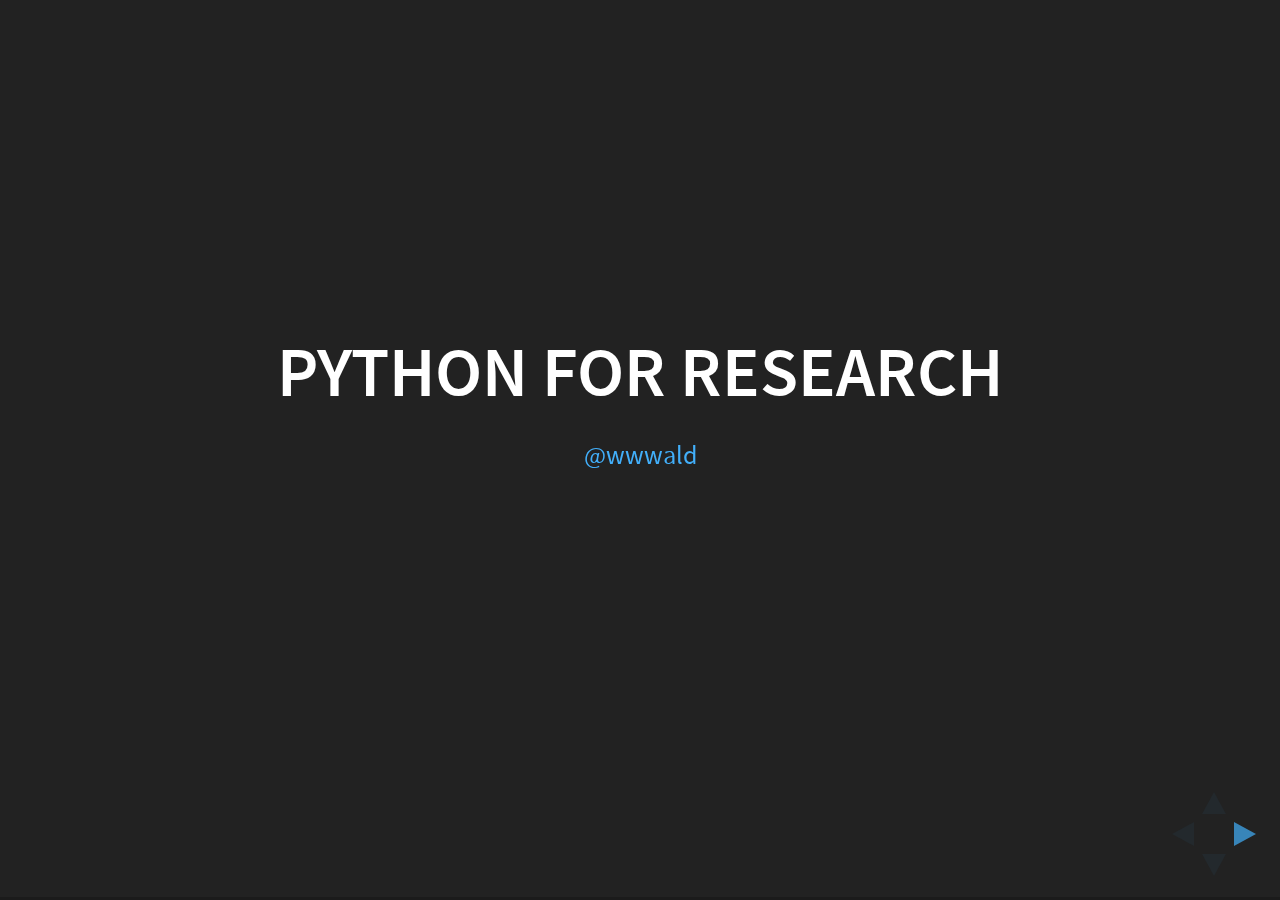
==== commit b92eb2e3: "Small change title slide" ====
--- a/20150716 py meetup/index.html
+++ b/20150716 py meetup/index.html
@@ -43,7 +43,7 @@
 				<section>
 					<h2>Python for research</h2>
 					<p>
-						<small>by <a href="http://github.com/wwwald">wwwald</a> aka Arnout Standaert / <a href="http://twitter.com/wwwald">@wwwald</a></small>
+						<small><a href="http://twitter.com/wwwald">@wwwald</a></small>
 					</p>
 				</section>
 
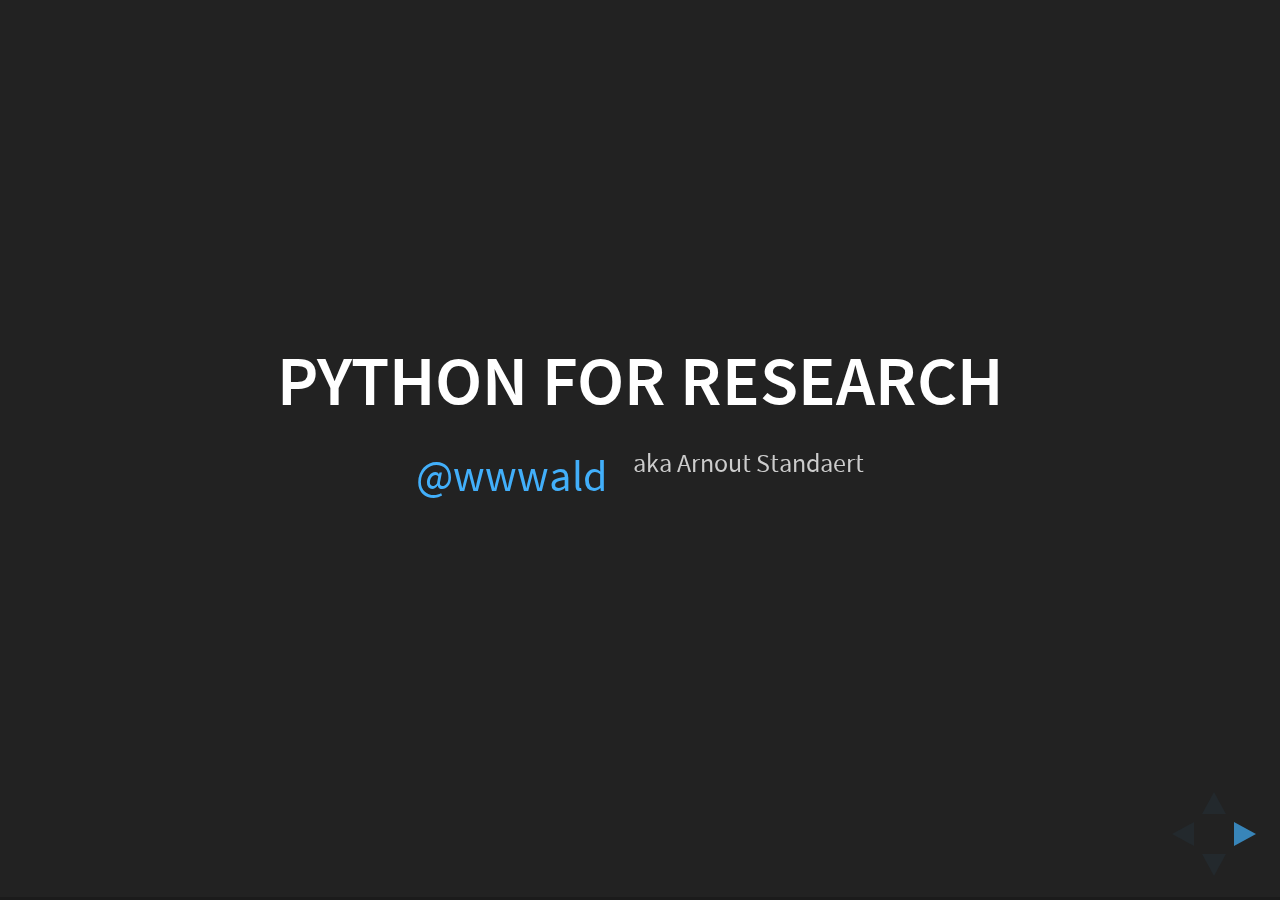
==== commit 97724963: "Started tweaking layout... already collected a bunch of images, too." ====
--- a/20150716 py meetup/index.html
+++ b/20150716 py meetup/index.html
@@ -43,340 +43,193 @@
 				<section>
 					<h2>Python for research</h2>
 					<p>
-						<small><a href="http://twitter.com/wwwald">@wwwald</a></small>
+						<a href="http://twitter.com/wwwald">@wwwald</a><small style='margin-left: 2ex; color: #ccc'>aka Arnout Standaert</small>
 					</p>
 				</section>
 
                 <section>
-                    <h2>wwwald?</h2>
-                    <p>
-                        <ul>
-                            <li>aka Arnout Standaert</li>
-                            <li>researcher turned wannabe developer</li>
-                            <li>numerical modelling of biological systems</li>
-                        </ul>
-                    </p>
-                </section>
-
-				<!-- Example of nested vertical slides -->
-				<section>
-					<section>
-						<h2>Vertical Slides</h2>
-						<p>Slides can be nested inside of each other.</p>
-						<p>Use the <em>Space</em> key to navigate through all slides.</p>
-						<br>
-						<a href="#" class="navigate-down">
-							<img width="178" height="238" data-src="https://s3.amazonaws.com/hakim-static/reveal-js/arrow.png" alt="Down arrow">
-						</a>
-					</section>
-					<section>
-						<h2>Basement Level 1</h2>
-						<p>Nested slides are useful for adding additional detail underneath a high level horizontal slide.</p>
-					</section>
-					<section>
-						<h2>Basement Level 2</h2>
-						<p>That's it, time to go back up.</p>
-						<br>
-						<a href="#/2">
-							<img width="178" height="238" data-src="https://s3.amazonaws.com/hakim-static/reveal-js/arrow.png" alt="Up arrow" style="transform: rotate(180deg); -webkit-transform: rotate(180deg);">
-						</a>
-					</section>
-				</section>
-
-				<section>
-					<h2>Slides</h2>
-					<p>
-						Not a coder? Not a problem. There's a fully-featured visual editor for authoring these, try it out at <a href="http://slides.com" target="_blank">http://slides.com</a>.
-					</p>
-				</section>
-
-				<section>
-					<h2>Point of View</h2>
-					<p>
-						Press <strong>ESC</strong> to enter the slide overview.
-					</p>
-					<p>
-						Hold down alt and click on any element to zoom in on it using <a href="http://lab.hakim.se/zoom-js">zoom.js</a>. Alt + click anywhere to zoom back out.
-					</p>
-				</section>
-
-				<section>
-					<h2>Touch Optimized</h2>
-					<p>
-						Presentations look great on touch devices, like mobile phones and tablets. Simply swipe through your slides.
-					</p>
-				</section>
-
-				<section data-markdown>
-					<script type="text/template">
-						## Markdown support
-
-						Write content using inline or external Markdown.
-						Instructions and more info available in the [readme](https://github.com/hakimel/reveal.js#markdown).
-
-						```
-						<section data-markdown>
-						  ## Markdown support
-
-						  Write content using inline or external Markdown.
-						  Instructions and more info available in the [readme](https://github.com/hakimel/reveal.js#markdown).
-						</section>
-						```
-					</script>
-				</section>
-
-				<section>
-					<section id="fragments">
-						<h2>Fragments</h2>
-						<p>Hit the next arrow...</p>
-						<p class="fragment">... to step through ...</p>
-						<p><span class="fragment">... a</span> <span class="fragment">fragmented</span> <span class="fragment">slide.</span></p>
-
-						<aside class="notes">
-							This slide has fragments which are also stepped through in the notes window.
-						</aside>
-					</section>
-					<section>
-						<h2>Fragment Styles</h2>
-						<p>There's different types of fragments, like:</p>
-						<p class="fragment grow">grow</p>
-						<p class="fragment shrink">shrink</p>
-						<p class="fragment fade-out">fade-out</p>
-						<p class="fragment current-visible">current-visible</p>
-						<p class="fragment highlight-red">highlight-red</p>
-						<p class="fragment highlight-blue">highlight-blue</p>
-					</section>
-				</section>
-
-				<section id="transitions">
-					<h2>Transition Styles</h2>
-					<p>
-						You can select from different transitions, like: <br>
-						<a href="?transition=none#/transitions">None</a> -
-						<a href="?transition=fade#/transitions">Fade</a> -
-						<a href="?transition=slide#/transitions">Slide</a> -
-						<a href="?transition=convex#/transitions">Convex</a> -
-						<a href="?transition=concave#/transitions">Concave</a> -
-						<a href="?transition=zoom#/transitions">Zoom</a>
-					</p>
-				</section>
-
-				<section id="themes">
-					<h2>Themes</h2>
-					<p>
-						reveal.js comes with a few themes built in: <br>
-						<!-- Hacks to swap themes after the page has loaded. Not flexible and only intended for the reveal.js demo deck. -->
-						<a href="#" onclick="document.getElementById('theme').setAttribute('href','css/theme/black.css'); return false;">Black (default)</a> -
-						<a href="#" onclick="document.getElementById('theme').setAttribute('href','css/theme/white.css'); return false;">White</a> -
-						<a href="#" onclick="document.getElementById('theme').setAttribute('href','css/theme/league.css'); return false;">League</a> -
-						<a href="#" onclick="document.getElementById('theme').setAttribute('href','css/theme/sky.css'); return false;">Sky</a> -
-						<a href="#" onclick="document.getElementById('theme').setAttribute('href','css/theme/beige.css'); return false;">Beige</a> -
-						<a href="#" onclick="document.getElementById('theme').setAttribute('href','css/theme/simple.css'); return false;">Simple</a> <br>
-						<a href="#" onclick="document.getElementById('theme').setAttribute('href','css/theme/serif.css'); return false;">Serif</a> -
-						<a href="#" onclick="document.getElementById('theme').setAttribute('href','css/theme/blood.css'); return false;">Blood</a> -
-						<a href="#" onclick="document.getElementById('theme').setAttribute('href','css/theme/night.css'); return false;">Night</a> -
-						<a href="#" onclick="document.getElementById('theme').setAttribute('href','css/theme/moon.css'); return false;">Moon</a> -
-						<a href="#" onclick="document.getElementById('theme').setAttribute('href','css/theme/solarized.css'); return false;">Solarized</a>
-					</p>
-				</section>
-
-				<section>
-					<section data-background="#dddddd">
-						<h2>Slide Backgrounds</h2>
-						<p>
-							Set <code>data-background="#dddddd"</code> on a slide to change the background color. All CSS color formats are supported.
-						</p>
-						<a href="#" class="navigate-down">
-							<img width="178" height="238" data-src="https://s3.amazonaws.com/hakim-static/reveal-js/arrow.png" alt="Down arrow">
-						</a>
-					</section>
-					<section data-background="https://s3.amazonaws.com/hakim-static/reveal-js/image-placeholder.png">
-						<h2>Image Backgrounds</h2>
-						<pre><code>&lt;section data-background="image.png"&gt;</code></pre>
-					</section>
-					<section data-background="https://s3.amazonaws.com/hakim-static/reveal-js/image-placeholder.png" data-background-repeat="repeat" data-background-size="100px">
-						<h2>Tiled Backgrounds</h2>
-						<pre><code style="word-wrap: break-word;">&lt;section data-background="image.png" data-background-repeat="repeat" data-background-size="100px"&gt;</code></pre>
-					</section>
-					<section data-background-video="https://s3.amazonaws.com/static.slid.es/site/homepage/v1/homepage-video-editor.mp4,https://s3.amazonaws.com/static.slid.es/site/homepage/v1/homepage-video-editor.webm" data-background-color="#000000">
-						<div style="background-color: rgba(0, 0, 0, 0.9); color: #fff; padding: 20px;">
-							<h2>Video Backgrounds</h2>
-							<pre><code style="word-wrap: break-word;">&lt;section data-background-video="video.mp4,video.webm"&gt;</code></pre>
-						</div>
-					</section>
-					<section data-background="http://i.giphy.com/90F8aUepslB84.gif">
-						<h2>... and GIFs!</h2>
-					</section>
-				</section>
-
-				<section data-transition="slide" data-background="#4d7e65" data-background-transition="zoom">
-					<h2>Background Transitions</h2>
-					<p>
-						Different background transitions are available via the backgroundTransition option. This one's called "zoom".
-					</p>
-					<pre><code>Reveal.configure({ backgroundTransition: 'zoom' })</code></pre>
-				</section>
-
-				<section data-transition="slide" data-background="#b5533c" data-background-transition="zoom">
-					<h2>Background Transitions</h2>
-					<p>
-						You can override background transitions per-slide.
-					</p>
-					<pre><code style="word-wrap: break-word;">&lt;section data-background-transition="zoom"&gt;</code></pre>
-				</section>
-
-				<section>
-					<h2>Pretty Code</h2>
-					<pre><code data-trim contenteditable>
-function linkify( selector ) {
-  if( supports3DTransforms ) {
-
-    var nodes = document.querySelectorAll( selector );
-
-    for( var i = 0, len = nodes.length; i &lt; len; i++ ) {
-      var node = nodes[i];
-
-      if( !node.className ) {
-        node.className += ' roll';
-      }
-    }
-  }
-}
-					</code></pre>
-					<p>Code syntax highlighting courtesy of <a href="http://softwaremaniacs.org/soft/highlight/en/description/">highlight.js</a>.</p>
-				</section>
-
-				<section>
-					<h2>Marvelous List</h2>
-					<ul>
-						<li>No order here</li>
-						<li>Or here</li>
-						<li>Or here</li>
-						<li>Or here</li>
-					</ul>
-				</section>
-
-				<section>
-					<h2>Fantastic Ordered List</h2>
-					<ol>
-						<li>One is smaller than...</li>
-						<li>Two is smaller than...</li>
-						<li>Three!</li>
-					</ol>
-				</section>
-
-				<section>
-					<h2>Tabular Tables</h2>
-					<table>
-						<thead>
-							<tr>
-								<th>Item</th>
-								<th>Value</th>
-								<th>Quantity</th>
-							</tr>
-						</thead>
-						<tbody>
-							<tr>
-								<td>Apples</td>
-								<td>$1</td>
-								<td>7</td>
-							<tr>
-							<tr>
-								<td>Lemonade</td>
-								<td>$2</td>
-								<td>18</td>
-							<tr>
-							<tr>
-								<td>Bread</td>
-								<td>$3</td>
-								<td>2</td>
-							<tr>
-						</tbody>
-					</table>
-				</section>
-
-				<section>
-					<h2>Clever Quotes</h2>
-					<p>
-						These guys come in two forms, inline: <q cite="http://searchservervirtualization.techtarget.com/definition/Our-Favorite-Technology-Quotations">
-						&ldquo;The nice thing about standards is that there are so many to choose from&rdquo;</q> and block:
-					</p>
-					<blockquote cite="http://searchservervirtualization.techtarget.com/definition/Our-Favorite-Technology-Quotations">
-						&ldquo;For years there has been a theory that millions of monkeys typing at random on millions of typewriters would
-						reproduce the entire works of Shakespeare. The Internet has proven this theory to be untrue.&rdquo;
-					</blockquote>
-				</section>
-
-				<section>
-					<h2>Intergalactic Interconnections</h2>
-					<p>
-						You can link between slides internally,
-						<a href="#/2/3">like this</a>.
-					</p>
-				</section>
-
-				<section>
-					<h2>Speaker View</h2>
-					<p>There's a <a href="https://github.com/hakimel/reveal.js#speaker-notes">speaker view</a>. It includes a timer, preview of the upcoming slide as well as your speaker notes.</p>
-					<p>Press the <em>S</em> key to try it out.</p>
-
-					<aside class="notes">
-						Oh hey, these are some notes. They'll be hidden in your presentation, but you can see them if you open the speaker notes window (hit 's' on your keyboard).
-					</aside>
-				</section>
-
-				<section>
-					<h2>Export to PDF</h2>
-					<p>Presentations can be <a href="https://github.com/hakimel/reveal.js#pdf-export">exported to PDF</a>, here's an example:</p>
-					<iframe src="//www.slideshare.net/slideshow/embed_code/42840540" width="445" height="355" frameborder="0" marginwidth="0" marginheight="0" scrolling="no" style="border:3px solid #666; margin-bottom:5px; max-width: 100%;" allowfullscreen> </iframe>
-				</section>
-
-				<section>
-					<h2>Global State</h2>
-					<p>
-						Set <code>data-state="something"</code> on a slide and <code>"something"</code>
-						will be added as a class to the document element when the slide is open. This lets you
-						apply broader style changes, like switching the page background.
-					</p>
-				</section>
-
-				<section data-state="customevent">
-					<h2>State Events</h2>
-					<p>
-						Additionally custom events can be triggered on a per slide basis by binding to the <code>data-state</code> name.
-					</p>
-					<pre><code class="javascript" data-trim contenteditable style="font-size: 18px;">
-Reveal.addEventListener( 'customevent', function() {
-	console.log( '"customevent" has fired' );
-} );
-					</code></pre>
-				</section>
-
-				<section>
-					<h2>Take a Moment</h2>
-					<p>
-						Press B or . on your keyboard to pause the presentation. This is helpful when you're on stage and want to take distracting slides off the screen.
-					</p>
-				</section>
-
-				<section>
-					<h2>Much more</h2>
-					<ul>
-						<li>Right-to-left support</li>
-						<li><a href="https://github.com/hakimel/reveal.js#api">Extensive JavaScript API</a></li>
-						<li><a href="https://github.com/hakimel/reveal.js#auto-sliding">Auto-progression</a></li>
-						<li><a href="https://github.com/hakimel/reveal.js#parallax-background">Parallax backgrounds</a></li>
-						<li><a href="https://github.com/hakimel/reveal.js#keyboard-bindings">Custom keyboard bindings</a></li>
-					</ul>
-				</section>
-
-				<section style="text-align: left;">
-					<h1>THE END</h1>
-					<p>
-						- <a href="http://slides.com">Try the online editor</a> <br>
-						- <a href="https://github.com/hakimel/reveal.js">Source code &amp; documentation</a>
-					</p>
-				</section>
+                    <h2 style="text-align: left;">me?</h2>
+                    <p style="text-align: right;">researcher turned wannabe developer<br/>
+                    job 1 - microbe modelling<br/>
+                    job 2 - Oracle detour - LIMS<br/>
+                    job 3 - exposure modelling<br/>
+                    web dev amateur</p>
+                    <div style='position: absolute;bottom: 0%;'>
+                        <img src='./img/destandaert.jpg' width=250 height=250/>
+                    </div>
+
+
+                </section>
+
+                <section>
+                    <h2 style="text-align: left;">my workplace?</h2>
+                    <p style="text-align: right;">
+                        <p class="fragment" style="text-align: right;">health research</p>
+                        <div class="fragment">
+                            <p style="text-align: right;">historical baggage: Excel &hellip;</p>
+                            <p style="text-align: right;">smartass <a href="http://twitter.com/wwwald">@wwwald</a> arrives: MATLAB &hellip;</p>
+                        </div>
+                    <div class="fragment">
+                        <h2 style="text-align: left;">but now...</h2>
+                        <p class="fragment" style="text-align: right;">large-scale measurements / cheap sensors / IoT</p>
+                        <p class="fragment" style="text-align: right;">multi-channel publishing of results & models</p>
+                        <p class="fragment" style="text-align: right;">need for all-round powerful platform</p>
+                    </div>
+                    </p>
+                </section>
+
+                <section>
+                    <h2 style="text-align: left;">Python!</h2>
+                    <p style="text-align: left;">all the versatility we need</p>
+                    <p style="text-align: right;">
+                        <ul>
+                            <li>scripting</li>
+                            <li>interactive work</li>
+                            <li>web platforms</li>
+                            <li>visualization</li>
+                            <li>modelling / numerics / <emph>data analysis</emph></li>
+                            <li>niche: image analysis</li>
+                            <li>niche: bioinformatics</li>
+                            <li>niche: GIS</li>
+                        </ul>
+                    </p>
+                </section>
+
+                <section>
+                    <section>
+                        <h2 style="text-align: left;">The scientific/numeric Python stack</h2>
+                        <p style="text-align: right;">
+                            <ul>
+                                <li>(predecessors of) NumPy</li>
+                                <li>SciPy</li>
+                                <li>IPython</li>
+                                <li>Matplotlib</li>
+                                <li>Pandas</li>
+                                <li>... Sympy ... scikit-learn ... statsmodels ...</li>
+                            </ul>
+                        </p>
+                    </section>
+                    <section>
+                        <h2 style="text-align: left;">NumPy</h2>
+                            <ul>
+                                <li>base N-dimensional array data type. Matrices!</li>
+                                <li>C/C++ and Fortran facilities</li>
+                                <li>matrix algebra</li>
+                            </ul>
+                    </section>
+                    <section>
+                        <h2 style="text-align: left;">SciPy</h2>
+                            <ul>
+                                <li>builds on NumPy</li>
+                                <li>science &amp; engineering extensions</li>
+                                <li>optimization</li>
+                                <li>linear algebra</li>
+                                <li>integration</li>
+                                <li>interpolation</li>
+                                <li>signal processing</li>
+                                <li>image processing</li>
+                            </ul>
+                    </section>
+                    <section>
+                        <h2 style="text-align: left;">IPython</h2>
+                            <ul>
+                                <li>rich interactive REPL</li>
+                                <li>natural fit for interactive data analysis</li>
+                                <li>notebooks!<small>*</small></li>
+                            </ul>
+                    </section>
+                    <section>
+                        <h2 style="text-align: left;">Matplotlib</h2>
+                            <ul>
+                                <li>mother of Py viz modules</li>
+                                <li>efficient &amp; accessible</li>
+                                <li>base for advanced viz modules<small>*</small></li>
+                            </ul>
+                    </section>
+                    <section>
+                        <h2 style="text-align: left;">Pandas</h2>
+                            <ul>
+                                <li>higher level data structures</li>
+                                <li>efficient &amp; accessible analysis tools</li>
+                                <li>godsend for quick & interactive data analysis<small>*</small></li>
+                            </ul>
+                    </section>
+                </section>
+
+                <section>
+                    <h2 style="text-align: left;">IPython notebook</h2>
+                    <p style="text-align: right;">
+                        <ul>
+                            <li>in-browser interactive REPL</li>
+                            <li>interactive work</li>
+                            <li>web platforms</li>
+                            <li>visualization</li>
+                            <li>modelling / numerics / <emph>data analysis</emph></li>
+                            <li>niche: image analysis</li>
+                            <li>niche: bioinformatics</li>
+                            <li>niche: GIS</li>
+                        </ul>
+                    </p>
+                </section>
+
+                <section>
+                    <h2 style="text-align: left;">Anaconda</h2>
+                    <p style="text-align: right;">
+                        <ul>
+                            <li>Python data science kickstart</li>
+                            <li>integrated Python distribution</li>
+                            <li>scientific & engineering focus</li>
+                            <li>SciPy stack installed by default</li>
+                            <li>conda (pip replacement)</li>
+                        </ul>
+                    </p>
+                </section>
+
+                <section>
+                    <h2 style="text-align: left;">... and so much more</h2>
+                    <h3>visualization</h3>
+                    <p style="text-align: right;">
+                        <ul>
+                            <li>Seaborn (fancy Matplotlib)</li>
+                            <li>Bokeh (browser based output)</li>
+                            <li>web platforms</li>
+                            <li>visualization</li>
+                            <li>modelling / numerics / <emph>data analysis</emph></li>
+                            <li>niche: image analysis</li>
+                            <li>niche: bioinformatics</li>
+                            <li>niche: GIS</li>
+                        </ul>
+                    </p>
+                </section>
+
+                <section>
+                    <h2 style="text-align: left;">... and so much more</h2>
+                    <h3>integration</h3>
+                    <p style="text-align: right;">
+                        <ul>
+                            <li>RPy - for heavy statistics</li>
+                            <li>pg-python - Postgres stored procedures</li>
+                            <li>Numba, Cython - compile Py for performance </li>
+                            <li>PyAutoGUI - automating nasty proprietary interfaces</li>
+                        </ul>
+                    </p>
+                </section>
+
+                <section>
+                    <h2 style="text-align: left;">... and so much more</h2>
+                    <h3>specific features</h3>
+                    <p style="text-align: right;">
+                        <ul>
+                            <li>PIL / Pillow - image analysis</li>
+                            <li>Biopython - bioinformatics</li>
+                            <li>OGR/GDAL bindings - GIS analyses</li>
+                            <li>SQLAlchemy - universal DB access</li>
+                            <li>PyAutoGUI - automating nasty proprietary interfaces</li>
+                            <li>...</li>
+                        </ul>
+                    </p>
+                </section>
+
 
 			</div>
 
--- a/20150716 py meetup/css/reveal.css
+++ b/20150716 py meetup/css/reveal.css
@@ -1173,3 +1173,11 @@
 
 .zoomed .reveal .roll span:after {
   visibility: hidden; }
+
+/*********************************************
+ * wwwald customizations
+ *********************************************/
+
+.reveal p {
+    margin: 0px;
+}
--- a/20150716 py meetup/css/theme/black.css
+++ b/20150716 py meetup/css/theme/black.css
@@ -62,7 +62,7 @@
  * OTHER
  *********************************************/
 .reveal p {
-  margin: 20px 0;
+  margin: 5px 0;
   line-height: 1.3; }
 
 /* Ensure certain elements are never larger than the slide itself */
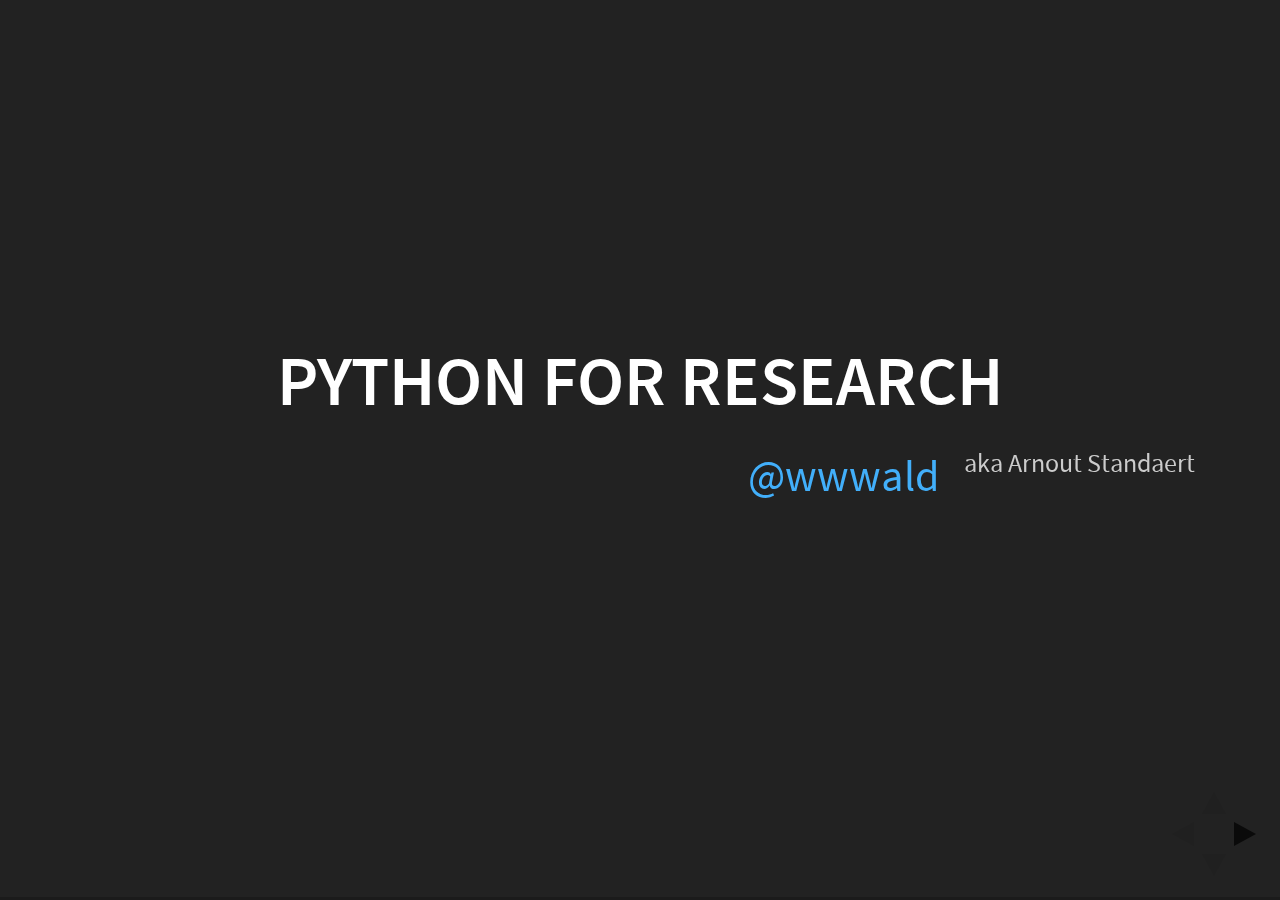
==== commit 29c0d927: "Finalized the Python meetup slides... alright for now, I think." ====
--- a/20150716 py meetup/index.html
+++ b/20150716 py meetup/index.html
@@ -45,15 +45,22 @@
 					<p>
 						<a href="http://twitter.com/wwwald">@wwwald</a><small style='margin-left: 2ex; color: #ccc'>aka Arnout Standaert</small>
 					</p>
+                    <aside class="notes">
+                        <p>not pretending to give the ultimate expert overview</p>
+                        <p>bird's eye view</p>
+                    </aside>
+
 				</section>
 
                 <section>
                     <h2 style="text-align: left;">me?</h2>
-                    <p style="text-align: right;">researcher turned wannabe developer<br/>
-                    job 1 - microbe modelling<br/>
-                    job 2 - Oracle detour - LIMS<br/>
-                    job 3 - exposure modelling<br/>
-                    web dev amateur</p>
+                    <p class="fragment">researcher turned wannabe developer</p>
+                    <div class="fragment">
+                        <p>job 1 &mdash; microbe modelling</p>
+                        <p>job 2 &mdash; Oracle detour - LIMS</p>
+                        <p>job 3 &mdash; exposure modelling</p>
+                    </div>
+                    <p class="fragment">web dev amateur</p>
                     <div style='position: absolute;bottom: 0%;'>
                         <img src='./img/destandaert.jpg' width=250 height=250/>
                     </div>
@@ -63,17 +70,18 @@
 
                 <section>
                     <h2 style="text-align: left;">my workplace?</h2>
-                    <p style="text-align: right;">
-                        <p class="fragment" style="text-align: right;">health research</p>
+                    <p>
+                        <p class="fragment">health research</p>
                         <div class="fragment">
-                            <p style="text-align: right;">historical baggage: Excel &hellip;</p>
-                            <p style="text-align: right;">smartass <a href="http://twitter.com/wwwald">@wwwald</a> arrives: MATLAB &hellip;</p>
+                            <p>historical baggage: Excel &hellip;</p>
+                            <p>smartass <a href="http://twitter.com/wwwald">@wwwald</a> arrives: MATLAB &hellip;</p>
                         </div>
                     <div class="fragment">
                         <h2 style="text-align: left;">but now...</h2>
-                        <p class="fragment" style="text-align: right;">large-scale measurements / cheap sensors / IoT</p>
-                        <p class="fragment" style="text-align: right;">multi-channel publishing of results & models</p>
-                        <p class="fragment" style="text-align: right;">need for all-round powerful platform</p>
+                        <p class="fragment">cheap sensors / IoT / large-scale measurements</p>
+                        <p class="fragment"><img src="./img/bigdata.svg" width=300/></p>
+                        <p class="fragment">multi-channel publishing of results & models</p>
+                        <p class="fragment">need for all-round powerful platform</p>
                     </div>
                     </p>
                 </section>
@@ -81,153 +89,211 @@
                 <section>
                     <h2 style="text-align: left;">Python!</h2>
                     <p style="text-align: left;">all the versatility we need</p>
-                    <p style="text-align: right;">
+                    <p>
                         <ul>
-                            <li>scripting</li>
-                            <li>interactive work</li>
-                            <li>web platforms</li>
-                            <li>visualization</li>
-                            <li>modelling / numerics / <emph>data analysis</emph></li>
-                            <li>niche: image analysis</li>
-                            <li>niche: bioinformatics</li>
-                            <li>niche: GIS</li>
+                            <p class="fragment">low barrier to entry</p>
+                            <p class="fragment">scripting</p>
+                            <div class="fragment">
+                                <div class="fragment fade-out" data-autoslide="500" style='position: absolute;left: 0%; top:35%;'>
+                                    <img src='./img/ipython_example.png' width=450 />
+                                </div>
+                                <p>interactive work</p>
+                            </div>
+                            <div class="fragment">
+                                <div class="fragment fade-out" data-autoslide="500" style='position: absolute;left: 0%; top:30%;'>
+                                    <img src='./img/django-logo-negative.svg' width=250 /><br/>
+                                    <img style="margin-left:5em" src='./img/flask.svg' width=250 />
+                                </div>
+                                <p>web platforms</p>
+                            </div>
+                            <div class="fragment">
+                                <div class="fragment fade-out" data-autoslide="500" style='position: absolute;left: 0%; top:30%;'>
+                                    <img src='./img/seaborn_example.svg' width=250 /><br/>
+                                    <img style="position: relative; top: -150px; margin-left: 250px;" src='./img/bokeh_example.svg' width=250 />
+                                </div>
+                                <p>visualization</p>
+                            </div>
+                            <p class="fragment" style="color: yellow;text-align: right;">modelling / numerics / <emph>data analysis</emph></p>
+                            <div class="fragment">
+                                <div class="fragment fade-out" data-autoslide="500" style='position: absolute;left: 5%; top:30%;'>
+                                    <img src='./img/opencv_demo.png' width=250 />
+                                </div>
+                                <p>(niche) image analysis</p>
+                            </div>
+                            <div class="fragment">
+                                <div class="fragment fade-out" data-autoslide="500" style='position: absolute;left: 0%; top:30%;'>
+                                    <img src='./img/bioinfo.png' width=250 /><br/>
+                                    <img style="" src='./img/dna.svg' width=150 />
+                                </div>
+                                <p>(niche) bioinformatics</p>
+                            </div>
+                            <div class="fragment">
+                                <div class="fragment fade-out" data-autoslide="500" style='position: absolute;left: -15%; top:25%;'>
+                                    <img src='./img/uk.svg' width=400 />
+                                </div>
+                                <p>(niche) GIS</p>
+                            </div>
                         </ul>
                     </p>
                 </section>
 
                 <section>
                     <section>
-                        <h2 style="text-align: left;">The scientific/numeric Python stack</h2>
-                        <p style="text-align: right;">
-                            <ul>
-                                <li>(predecessors of) NumPy</li>
-                                <li>SciPy</li>
-                                <li>IPython</li>
-                                <li>Matplotlib</li>
-                                <li>Pandas</li>
-                                <li>... Sympy ... scikit-learn ... statsmodels ...</li>
-                            </ul>
+                        <h2 style="text-align: left;">The SciPy stack</h2>
+                        <p style="text-align: left; color: grey"><small>actually, almost chronologically</small></p>
+                        <p>
+                                <p>(predecessors of) NumPy</p>
+                                <p>SciPy</p>
+                                <p>IPython</p>
+                                <p>Matplotlib</p>
+                                <p>Pandas</p>
+                                <p>... Sympy ... scikit-learn ... statsmodels ...</p>
                         </p>
                     </section>
                     <section>
                         <h2 style="text-align: left;">NumPy</h2>
-                            <ul>
-                                <li>base N-dimensional array data type. Matrices!</li>
-                                <li>C/C++ and Fortran facilities</li>
-                                <li>matrix algebra</li>
-                            </ul>
+                        <p>base N-dimensional array data type</p>
+                        <p>MATRICES!</p>
+                        <p>C/C++ and Fortran facilities</p>
+                        <div style="position: absolute; left: 10%; bottom: -10%;">
+                            <img src="./img/matrix.png"/>
+                        </div>
+                        <p>matrix algebra</p>
                     </section>
                     <section>
                         <h2 style="text-align: left;">SciPy</h2>
-                            <ul>
-                                <li>builds on NumPy</li>
-                                <li>science &amp; engineering extensions</li>
-                                <li>optimization</li>
-                                <li>linear algebra</li>
-                                <li>integration</li>
-                                <li>interpolation</li>
-                                <li>signal processing</li>
-                                <li>image processing</li>
-                            </ul>
+                        <div style="position: fixed; left: 0%;top:20%;">
+                            <img src="./img/scipy.svg" width=350/>
+                            <br/>
+                            <img src="./img/3dinterpolation.svg" style="padding-left: 5em;"/>
+                        </div>
+                        <p>builds on NumPy</p>
+                        <p>science &amp; engineering extensions</p>
+                        <p>optimization</p>
+                        <p>linear algebra</p>
+                        <p>integration</p>
+                        <p>interpolation</p>
+                        <p>signal processing</p>
+                        <p>image processing</p>
                     </section>
                     <section>
                         <h2 style="text-align: left;">IPython</h2>
-                            <ul>
-                                <li>rich interactive REPL</li>
-                                <li>natural fit for interactive data analysis</li>
-                                <li>notebooks!<small>*</small></li>
-                            </ul>
+                        <div style='position: absolute;left: 0%; top:35%;'>
+                            <img src='./img/ipython_example.png' width=500 />
+                        </div>
+                        <p>rich interactive REPL</p>
+                        <p>interactive data analysis</p>
+                        <p>notebooks!<small>*</small></p>
                     </section>
                     <section>
                         <h2 style="text-align: left;">Matplotlib</h2>
-                            <ul>
-                                <li>mother of Py viz modules</li>
-                                <li>efficient &amp; accessible</li>
-                                <li>base for advanced viz modules<small>*</small></li>
-                            </ul>
-                    </section>
-                    <section>
+                        <div style='position: absolute;left: -5%; top:35%;'>
+                            <img src='./img/matplotlib.png' width=500 />
+                        </div>
+                        <p><br/>2D plotting</p>
+                        <p>mother of Py viz modules</p>
+                        <p>efficient &amp; accessible</p>
+                        <p>base for advanced viz<small>*</small></p>
+                    </section>
+                    <section>
+                        <div style='position: absolute; right: 0%;'>
+                            <img src='./img/pandas.png' width=500 />
+                        </div>
                         <h2 style="text-align: left;">Pandas</h2>
-                            <ul>
-                                <li>higher level data structures</li>
-                                <li>efficient &amp; accessible analysis tools</li>
-                                <li>godsend for quick & interactive data analysis<small>*</small></li>
-                            </ul>
-                    </section>
-                </section>
-
-                <section>
+                        <p>&nbsp;</p>
+                        <p>higher level data structures</p>
+                        <p style="font-size: smaller; color: grey;">Series & DataFrames inspired by R</p>
+                        <p>efficient &amp; accessible analysis tools</p>
+                        <p>godsend for quick & interactive data analysis</p>
+                    </section>
+                </section>
+
+                <section data-transition="slide-in fade-out">
                     <h2 style="text-align: left;">IPython notebook</h2>
-                    <p style="text-align: right;">
-                        <ul>
-                            <li>in-browser interactive REPL</li>
-                            <li>interactive work</li>
-                            <li>web platforms</li>
-                            <li>visualization</li>
-                            <li>modelling / numerics / <emph>data analysis</emph></li>
-                            <li>niche: image analysis</li>
-                            <li>niche: bioinformatics</li>
-                            <li>niche: GIS</li>
-                        </ul>
-                    </p>
+                    <div style='position: absolute;left: 5%; top:35%;'>
+                        <img src='./img/ipynb.png' width=400 />
+                    </div>
+                    <br/>
+                    <p>in-browser interactive REPL</p>
+                    <p>low barrier of entry!</p>
+                    <p>interactive analysis</p>
+                    <p>collaboration</p>
+                    <p>reproducible research</p>
+                    <p>versioning - GitHub</p>
+                </section>
+                <section data-transition="fade-in slide-out">
+                    <h2 style="text-align: left;"><strike>IPython</strike> Jupyter notebook</h2>
+                    <div style='position: absolute;left: 5%; top:35%;'>
+                        <img src='./img/ipynb.png' width=400 />
+                    </div>
+                    <br/>
+                    <p>next gen IPy Notebook</p>
+                    <p>multi-user server</p>
+                    <p>pluggable kernel model</p>
+                    <p>not only Python!</p>
+                    <p>&nbsp;</p>
+                    <p style="font-size: smaller; color: grey;">R, Julia, Ruby, Scala, Perl, <br/>Octave, Matlab, Javascript, <br/>Redis, Bash, &hellip;</p>
                 </section>
 
                 <section>
                     <h2 style="text-align: left;">Anaconda</h2>
-                    <p style="text-align: right;">
-                        <ul>
-                            <li>Python data science kickstart</li>
-                            <li>integrated Python distribution</li>
-                            <li>scientific & engineering focus</li>
-                            <li>SciPy stack installed by default</li>
-                            <li>conda (pip replacement)</li>
-                        </ul>
+                    <p>
+                        <p>all-in-one Python data science kickstart</p>
+                        <p>integrated Python distribution</p>
+                        <p>scientific & engineering focus</p>
+                        <p>SciPy stack installed by default</p>
+                        <p>conda (pip replacement)</p>
+                        <p></p>
                     </p>
                 </section>
 
                 <section>
                     <h2 style="text-align: left;">... and so much more</h2>
                     <h3>visualization</h3>
-                    <p style="text-align: right;">
-                        <ul>
-                            <li>Seaborn (fancy Matplotlib)</li>
-                            <li>Bokeh (browser based output)</li>
-                            <li>web platforms</li>
-                            <li>visualization</li>
-                            <li>modelling / numerics / <emph>data analysis</emph></li>
-                            <li>niche: image analysis</li>
-                            <li>niche: bioinformatics</li>
-                            <li>niche: GIS</li>
-                        </ul>
-                    </p>
+                    <div class="fragment">
+                        <div class="fragment fade-out" data-autoslide="500" style='position: absolute;left: 0%; top:25%;'>
+                            <img src='./img/seaborn_gallery.png' width=600 />
+                        </div>
+                        <p>Seaborn</p>
+                        <p style="font-size: smaller; color: grey;">fancy matplotlib</p>
+                    </div>
+                    <div class="fragment">
+                        <div class="fragment fade-out" data-autoslide="500" style='position: absolute;left: 0%; top:25%;'>
+                            <img src='./img/bokeh_gallery.png' width=600 />
+                        </div>
+                        <p>Bokeh</p>
+                        <p style="font-size: smaller; color: grey;">browser based output</p>
+                    </div>
+                    <div class="fragment">
+                        <div class="fragment fade-out" style='position: absolute;left: 0%; top:25%;'>
+                            <img src='./img/mayavi_gallery.png' width=600 />
+                        </div>
+                        <p>Mayavi</p>
+                        <p style="font-size: smaller; color: grey;">advanced 3D visualization</p>
+                    </div>
                 </section>
 
                 <section>
                     <h2 style="text-align: left;">... and so much more</h2>
                     <h3>integration</h3>
-                    <p style="text-align: right;">
-                        <ul>
-                            <li>RPy - for heavy statistics</li>
-                            <li>pg-python - Postgres stored procedures</li>
-                            <li>Numba, Cython - compile Py for performance </li>
-                            <li>PyAutoGUI - automating nasty proprietary interfaces</li>
-                        </ul>
-                    </p>
+                        <p><code>RPy</code> &mdash; for heavy statistics</p>
+                        <p><code>pg-python</code> &mdash; Postgres stored procedures</p>
+                        <p><code>Numba</code>, <code>Cython</code> &mdash; compile Py for performance </p>
+                        <p><code>sqlalchemy</code> &mdash; universal DB access</p>
+                        <p><code>pywinauto</code> &mdash; automating nasty proprietary interfaces</p>
+                        <p>&hellip;</p>
                 </section>
 
                 <section>
                     <h2 style="text-align: left;">... and so much more</h2>
-                    <h3>specific features</h3>
-                    <p style="text-align: right;">
-                        <ul>
-                            <li>PIL / Pillow - image analysis</li>
-                            <li>Biopython - bioinformatics</li>
-                            <li>OGR/GDAL bindings - GIS analyses</li>
-                            <li>SQLAlchemy - universal DB access</li>
-                            <li>PyAutoGUI - automating nasty proprietary interfaces</li>
-                            <li>...</li>
-                        </ul>
-                    </p>
+                    <h3>application specific</h3>
+                        <p><code>PIL</code> / <code>Pillow</code> &mdash; image analysis</p>
+                        <p><code>Biopython</code> &mdash; bioinformatics</p>
+                        <p>OGR/GDAL bindings &mdash; GIS analyses</p>
+                        <p>...</p>
+                </section>
+                <section>
+                    <h2 style="text-align: left;">... thanks!</h2>
                 </section>
 
 
--- a/20150716 py meetup/css/theme/black.css
+++ b/20150716 py meetup/css/theme/black.css
@@ -50,7 +50,9 @@
   font-size: 1.6em; }
 
 .reveal h3 {
-  font-size: 1.3em; }
+  font-size: 1.3em;
+  text-align: right;
+  color: #cc2;}
 
 .reveal h4 {
   font-size: 1em; }
@@ -63,7 +65,8 @@
  *********************************************/
 .reveal p {
   margin: 5px 0;
-  line-height: 1.3; }
+  line-height: 1.3;
+  text-align: right;}
 
 /* Ensure certain elements are never larger than the slide itself */
 .reveal img, .reveal video, .reveal iframe {
@@ -135,7 +138,8 @@
   box-shadow: 0px 0px 6px rgba(0, 0, 0, 0.3); }
 
 .reveal code {
-  font-family: monospace; }
+  font-family: "Lucida Console", monospace;
+  color: #9d9; }
 
 .reveal pre code {
   display: block;
@@ -207,9 +211,9 @@
  *********************************************/
 .reveal section img {
   margin: 15px 0px;
-  background: rgba(255, 255, 255, 0.12);
-  border: 4px solid #fff;
-  box-shadow: 0 0 10px rgba(0, 0, 0, 0.15); }
+  /*background: rgba(255, 255, 255, 0.12);*/
+  border: none;
+  /* box-shadow: 0 0 10px rgba(0, 0, 0, 0.15); }*/
 
 .reveal a img {
   -webkit-transition: all 0.15s linear;
